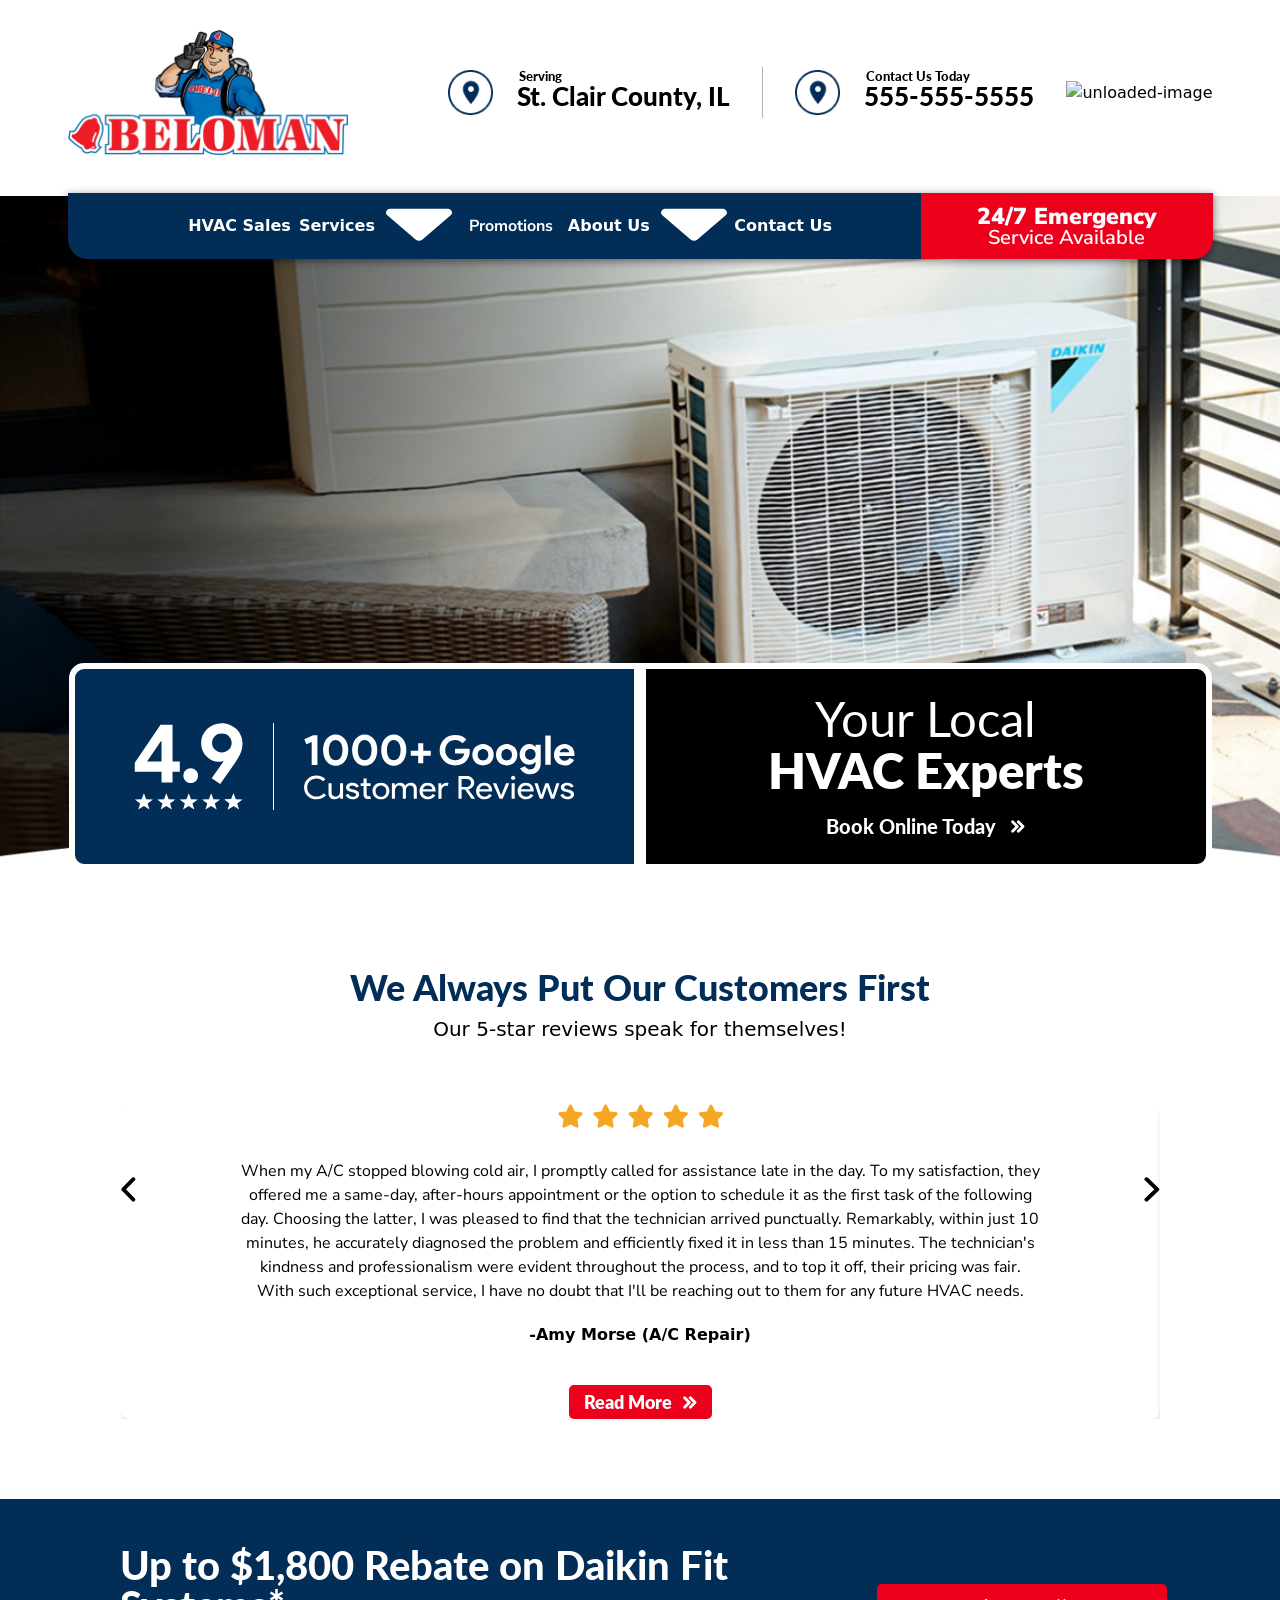
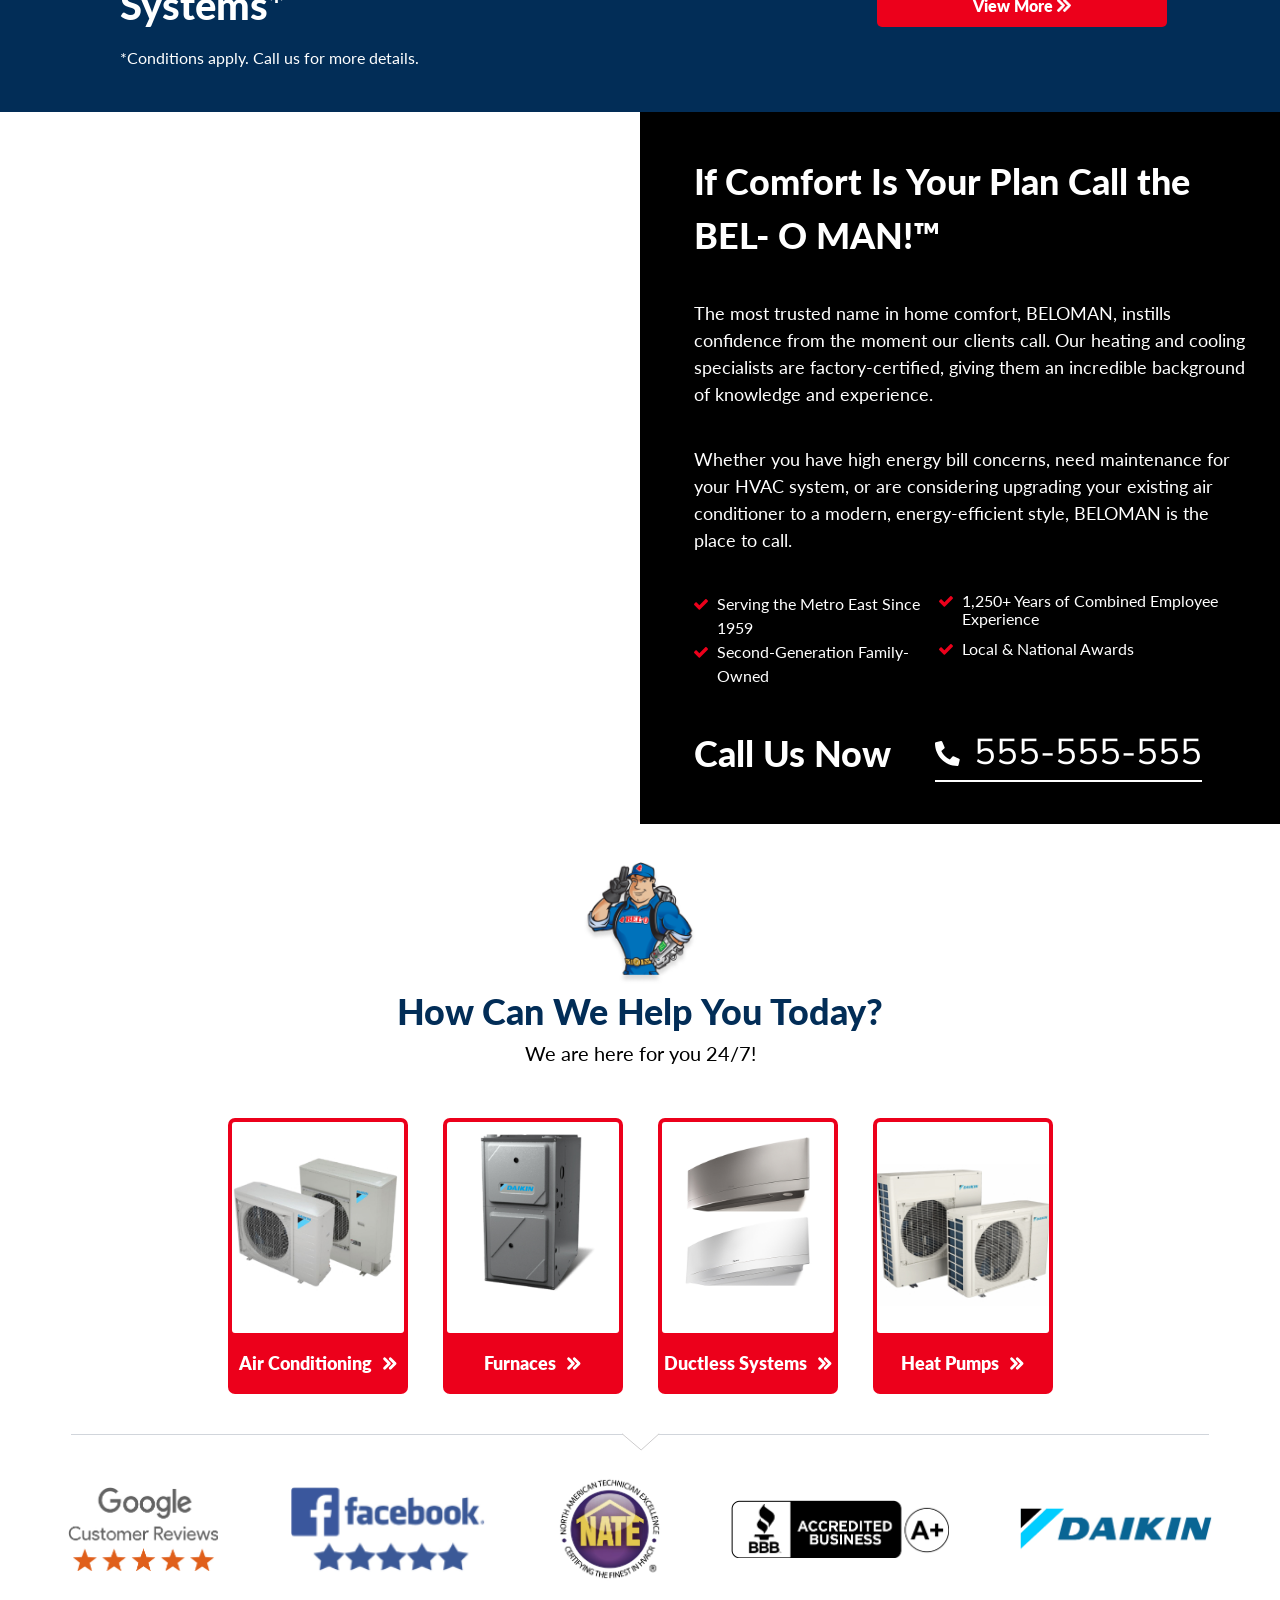
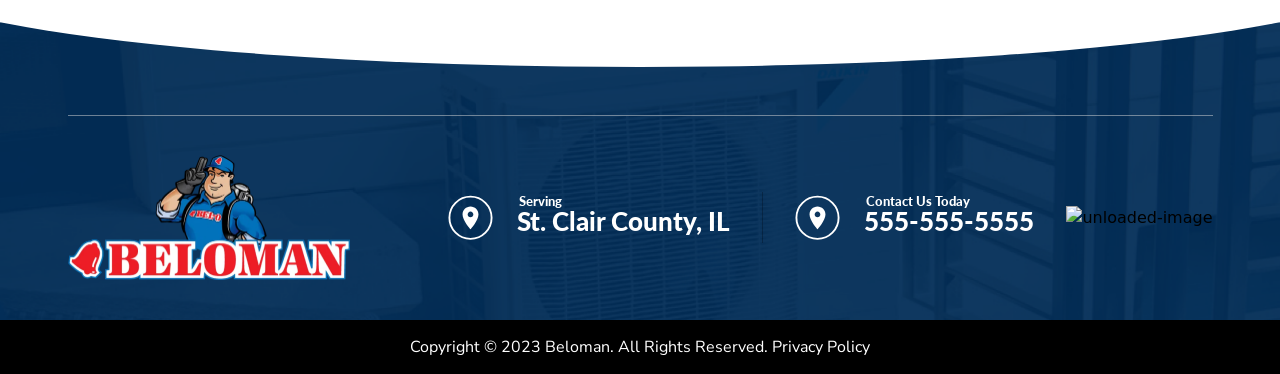
==== index.html @ ebe1545d "Initial commit" ====
<!DOCTYPE html>
<html class="no-js">
  
  <head>
    <meta charset="utf-8">
    <meta http-equiv="X-UA-Compatible" content="IE=edge,chrome=1">
    <meta name="description" content="">
    <meta name="viewport" content="width=device-width">
    <link rel="stylesheet" href="css/output.css">
    <link rel="stylesheet" href="css/main.css">
    <link rel="preconnect" href="https://fonts.googleapis.com">
    <link rel="preconnect" href="https://fonts.gstatic.com" crossorigin>
    <link href="https://fonts.googleapis.com/css2?family=Nunito+Sans:ital,opsz,wght@0,6..12,200..1000;1,6..12,200..1000&display=swap"
    rel="stylesheet">
    <link rel="preconnect" href="https://fonts.googleapis.com">
    <link rel="preconnect" href="https://fonts.gstatic.com" crossorigin>
    <link href="https://fonts.googleapis.com/css2?family=Lato:ital,wght@0,100;0,300;0,400;0,700;0,900;1,100;1,300;1,400;1,700;1,900&display=swap"
    rel="stylesheet">
  </head>
  
  <body>
    <div class="fixed top-0 left-0 w-full h-full bg-white flex justify-center items-center z-50 transition-all duration-500 ease-out opacity-100 visible"
    id="loadingOverlay">
      <div class="flex flex-col items-center">
        <div class="loader mt-4 border-t-4 border-black border-solid rounded-full w-12 h-12 animate-spin">
        </div>
      </div>
    </div>
    <div id="main" class="">
      <header class="lg:h-[193px] max-w-[1145px] pb-[20px] h-auto m-auto">
        <div class="flex justify-between pt-[30px]">
          <a href="/index.html">
            <img class="w-[70%] lg:w-full max-w-[282px] lg:h-[125px]  pl-[1rem] lg:pl-0"
            src="./assets/beloman_logo.png" alt="beloman_logo">
          </a>
          <div id="mobile_menu" class="flex pr-[1rem]">
            <button class="menu_toggle text-2xl block lg:hidden">
              ☰
            </button>
          </div>
          <div class="hidden lg:flex gap-[32px] items-center">
            <div class="flex gap-[24px]">
              <img class="w-[45px] h-[45px]" src="assets/location_icon.png" alt="location_icon">
              <div>
                <p class="lato-black text-[13px] leading-none pl-[2px]">
                  Serving
                </p>
                <p class="lato-black text-[26px] leading-none">
                  St. Clair County, IL
                </p>
              </div>
            </div>
            <div class="w-[1px] h-[51px] bg-gray-950 opacity-30">
            </div>
            <div class="flex gap-[24px]">
              <img class="w-[45px] h-[45px]" src="assets/location_icon.png" alt="location-icon">
              <div>
                <p class="lato-black text-[13px] leading-none pl-[2px]">
                  Contact Us Today
                </p>
                <p class="lato-black text-[26px] leading-none ">
                  555-555-5555
                </p>
              </div>
            </div>
            <img src="" alt="unloaded-image">
          </div>
        </div>
        <div id="mobile_menu_content" class="hidden fixed inset-0 flex flex-col gap-4 p-4 bg-white z-40">
          <div class="menu_toggle flex justify-end cursor-pointer" id="close-menu">
            <img class="max-w-[16px]" src="./assets/x-solid.svg" alt="close-icon">
          </div>
          <div class="flex flex-col gap-[20px]">
            <a href="/sales.html" class=" lato-black w-max">
              HVAC Sales
            </a>
            <div>
              <a href="#home" class="flex gap-[4px] items-center w-max menu-toggle"
              data-target="hidden-block">
                <p class=" lato-black w-max">
                  Services
                </p>
                <img class="w-[9px]" src="./assets/carat-down.svg" alt="down-arrow">
              </a>
              <div class="invisible h-0 flex flex-col gap-[12px] pl-[.5rem]" id="hidden-block">
                <a href="">
                  Air Conditioning
                </a>
                <a href="">
                  Furnaces
                </a>
                <a href="">
                  Air Handlers
                </a>
                <a href="">
                  Ductless Systems
                </a>
                <a href="">
                  Heat Pumps
                </a>
                <a href="">
                  Indoor Air Quality
                </a>
                <a href="">
                  HVAC Maintenance
                </a>
                <a href="">
                  Commercial HVAC
                </a>
              </div>
            </div>
            <a href="#contact" class=" lato-black w-max">
              Promotions
            </a>
            <div>
              <a href="#about" class="flex gap-[4px] items-center w-max menu-toggle"
              data-target="hidden-block2">
                <p class=" lato-black">
                  About Us
                </p>
                <img class="w-[9px]" src="./assets/carat-down.svg" alt="unloaded-image">
              </a>
              <div class="invisible h-0 flex flex-col gap-[12px] pl-[.5rem]" id="hidden-block2">
                <a href="/why-choose-us.html">
                  Why Choose Us?
                </a>
                <a href="">
                  Customer Reviews
                </a>
              </div>
            </div>
            <a href="/contact-us.html" class=" lato-black w-max">
              Contact Us
            </a>
          </div>
        </div>
      </header>
      <div style="filter: drop-shadow(0px 2px 4px rgba(0, 0, 0, 0.50));" class="hidden lg:flex h-[66px] bg-[#022D57] rounded-bl-[20px] rounded-br-[60px] justify-end max-w-[1145px] m-auto z-10 relative">
        <div class="hidden lg:flex items-center pl-[104px] gap-[70px] w-full">
          <div class="w-[70%] flex h-full relative">
            <a href="/sales.html" class="text-white font-bold h-full flex flex-col justify-center w-[20%] text-center cursor-pointer">
              HVAC Sales
            </a>
            <div class="relative group w-[20%] text-center">
                <div class="text-white font-bold h-full flex flex-row justify-center text-center hover:bg-[#005086] px-[35px] cursor-pointer gap-[11px]">
                    <span class="flex flex-col justify-center">Services</span>
                    <img class="mt-[2px]" src="./assets/caret-white.svg" alt="unloaded-image">
                </div>

              <div class="hidden group-hover:flex gap-[11px] flex-col absolute bg-white top-full left-0 w-[206px] py-[17px] px-[28px] shadow-lg mt-[-4px] ml-[4px]">
                <p class="text-black hover:text-[#EC001B] text-left w-full h-[35px] cursor-pointer">
                  Installation
                </p>
                <p class="text-black hover:text-[#EC001B] text-left w-full h-[35px] cursor-pointer">
                  Repair
                </p>
                <p class="text-black hover:text-[#EC001B] text-left w-full h-[35px] cursor-pointer">
                  Maintenance
                </p>
              </div>
            </div>
            <p class="text-white font-bold h-full flex flex-col justify-center w-[20%] text-center">
              Promotions
            </p>
            <div class="relative group w-[20%] text-center">
                <div class="text-white font-bold h-full flex flex-row justify-center text-center hover:bg-[#005086] px-[35px] cursor-pointer gap-[11px]">
                    <span class="flex flex-col justify-center text-nowrap">About Us</span>
                    <img class="mt-[2px]" src="./assets/caret-white.svg" alt="unloaded-image">
                </div>
              <div class="hidden group-hover:flex gap-[11px] flex-col absolute bg-white top-full left-0 w-[206px] py-[17px] px-[28px] shadow-lg mt-[-4px] ml-[4px]">
                <a href="/why-choose-us.html" class="text-black hover:text-[#EC001B] text-left w-full h-[35px] cursor-pointer">
                  Why Choose Us
                </a>
                <p class="text-black hover:text-[#EC001B] text-left w-full h-[35px] cursor-pointer">
                  Customer Reviews
                </p>
              </div>
            </div>
            <a href="contact-us.html" class="text-white font-bold h-full flex flex-col justify-center w-[20%] text-center cursor-pointer">
              Contact Us
            </a>
          </div>
          <div class="bg-[#EC001B] w-[30%] h-full rounded-br-[20px] flex flex-col justify-center items-center group hover:bg-white cursor-pointer transition-colors duration-200">
            <p class="text-white font-bold text-[23px] nunito-sans-black leading-none cursor-pointer group-hover:text-[#EC001B] transition-colors duration-200">
              24/7 Emergency
            </p>
            <p class="text-white font-bold text-[20px] leading-none nunito-sans-semibold cursor-pointer group-hover:text-[#EC001B] transition-colors duration-200">
              Service Available
            </p>
          </div>
        </div>
      </div>
      <div class="mt-0 lg:mt-[-63px]">
        <img class="w-full bg-contain bg-no-repeat" src="./assets/banner.jpg"
        alt="unloaded-image">
      </div>
      <div class="max-w-[1143px] w-full m-auto h-[207px] px-[1rem] lg:px-0 mt-[-160px] lg:mt-[-300px] flex flex-col lg:flex-row ">
        <div class="bg-[#022D57] w-full lg:w-1/2 rounded-b-[0px] rounded-tl-[15px] rounded-tr-[15px] lg:rounded-tr-[0px] lg:rounded-l-[15px] border-white border-solid border-[6px] lg:border-l-[6px] lg:border-t-[6px] flex justify-center items-center">
          <div class="flex">
            <div class="flex flex-col gap-[8px] pt-[10px] pl-[10px] pb-[10px] lg:pt-0 lg:pl-0 lg:pb-0">
              <img src="./assets/49.svg" alt="unloaded-image">
              <img src="./assets/stars_white.svg" alt="unloaded-image">
            </div>
            <div class="w-[1.5px] bg-white mx-[15px] lg:mx-[30px]">
            </div>
            <div class="flex flex-col justify-center px-[10px] lg:px-0">
              <img src="./assets/Google.svg" alt="unloaded-image">
              <img src="./assets/customer_review.svg" alt="unloaded-image">
            </div>
          </div>
        </div>
        <div class="bg-[#000000] w-full lg:w-1/2 rounded-t-[0px] rounded-b-[15px] border-t-0 lg:rounded-[0px] lg:rounded-r-[15px] lg:border-white border-solid border-[6px] lg:border-r-[6px] lg:border-t-[6px] justify-center items-center flex flex-col hover:bg-[#EC001B] py-[10px] lg:py-0 transition-colors duration-200">
          <p class="text-white lato-regular text-[18px] flex gap-[4px] lg:hidden leading-none">
            Your Local
            <span class="lato-bold text-white">
              HVAC Experts
            </span>
          </p>
          <p class="text-white lato-regular text-[24px] lg:text-[49px] leading-[52px] hidden lg:flex">
            Your Local
          </p>
          <p class="text-white lato-bold text-[24px] lg:text-[49px] leading-[52px] hidden lg:flex">
            HVAC Experts
          </p>
          <div class="flex items-center gap-[15px] mt-[15px]">
            <p class="text-white lato-black text-[20px]">
              Book Online Today
            </p>
            <img class="max-w-[14px] max-h-[14px]" src="./assets/arrows.svg" alt="unloaded-image">
          </div>
        </div>
      </div>
    </div>
    <div class="flex justify-center flex-col w-full text-center mt-[30px] lg:mt-[90px]">
      <div class="max-w-[1039px] lg:mx-auto mx-4 relative">
        <h2 class="text-[#022D57] lato-black text-[36px] text-center">
          We Always Put Our Customers First
        </h2>
        <h3 class="text-[#000000] text-[20px] pb-[60px]">
          Our 5-star reviews speak for themselves!
        </h3>
        <div id="testimonial-container" class="overflow-hidden relative">
          <div id="testimonials" class="flex transition-transform duration-500 ease-out">
            <div class="bg-white shadow-md rounded-lg  min-w-full flex-shrink-0 flex flex-col">
              <img class="max-h-[25px]" src="./assets/stars.svg" alt="unloaded-image">
              <div class="flex justify-center text-center">
                <p class="max-w-[70vw] lg:max-w-[915px] text-balance pt-[30px]">
                  When my A/C stopped blowing cold air, I promptly called for assistance
                  late in the day. To my satisfaction, they offered me a same-day, after-hours
                  appointment or the option to schedule it as the first task of the following
                  day. Choosing the latter, I was pleased to find that the technician arrived
                  punctually. Remarkably, within just 10 minutes, he accurately diagnosed
                  the problem and efficiently fixed it in less than 15 minutes. The technician's
                  kindness and professionalism were evident throughout the process, and to
                  top it off, their pricing was fair. With such exceptional service, I have
                  no doubt that I'll be reaching out to them for any future HVAC needs.
                </p>
              </div>
              <div class="flex flex-col justify-center items-center">
                <h3 class="font-semibold  mb-[38px] mt-[20px]">
                  -Amy Morse (A/C Repair)
                </h3>
                <a class="bg-[#EC001B] hover:bg-[#022D57] flex gap-[11px] justify-center items-center rounded-[5px] px-[15px] h-[34px] transition-colors duration-200">
                  <p class="lato-bold text-white text-[18px] transition-colors duration-200">
                    Read More
                  </p>
                  <img class="max-w-[14px] max-h-[14px]" src="./assets/arrows.svg" alt="unloaded-image">
                </a>
              </div>
            </div>
            <div class="bg-white shadow-md rounded-lg  min-w-full flex-shrink-0 flex flex-col">
              <img class="max-h-[25px]" src="./assets/stars.svg" alt="unloaded-image">
              <div class="flex justify-center text-center">
                <p class="max-w-[70vw] lg:max-w-[915px] text-balance pt-[30px]">
                  When my A/C stopped blowing cold air, I promptly called for assistance
                  late in the day. To my satisfaction, they offered me a same-day, after-hours
                  appointment or the option to schedule it as the first task of the following
                  day. Choosing the latter, I was pleased to find that the technician arrived
                  punctually. Remarkably, within just 10 minutes, he accurately diagnosed
                  the problem and efficiently fixed it in less than 15 minutes. The technician's
                  kindness and professionalism were evident throughout the process, and to
                  top it off, their pricing was fair. With such exceptional service, I have
                  no doubt that I'll be reaching out to them for any future HVAC needs.
                </p>
              </div>
              <div class="flex flex-col justify-center items-center">
                <h3 class="font-semibold  mb-[38px] mt-[20px]">
                  -Jon Doe (A/C Repair)
                </h3>
                <a class="bg-[#EC001B] hover:bg-[#022D57] flex gap-[11px] justify-center items-center rounded-[5px] px-[15px] h-[34px] transition-colors duration-200">
                  <p class="lato-bold text-white text-[18px] transition-colors duration-200">
                    Read More
                  </p>
                  <img class="max-w-[14px] max-h-[14px]" src="./assets/arrows.svg" alt="unloaded-image">
                </a>
              </div>
            </div>
            <div class="bg-white shadow-md rounded-lg  min-w-full flex-shrink-0 flex flex-col">
              <img class="max-h-[25px]" src="./assets/stars.svg" alt="unloaded-image">
              <div class="flex justify-center text-center">
                <p class="max-w-[70vw] lg:max-w-[915px] text-balance pt-[30px]">
                  When my A/C stopped blowing cold air, I promptly called for assistance
                  late in the day. To my satisfaction, they offered me a same-day, after-hours
                  appointment or the option to schedule it as the first task of the following
                  day. Choosing the latter, I was pleased to find that the technician arrived
                  punctually. Remarkably, within just 10 minutes, he accurately diagnosed
                  the problem and efficiently fixed it in less than 15 minutes. The technician's
                  kindness and professionalism were evident throughout the process, and to
                  top it off, their pricing was fair. With such exceptional service, I have
                  no doubt that I'll be reaching out to them for any future HVAC needs.
                </p>
              </div>
              <div class="flex flex-col justify-center items-center">
                <h3 class="font-semibold  mb-[38px] mt-[20px]">
                  -Pete Stevens (A/C Repair)
                </h3>
                <a class="bg-[#EC001B] hover:bg-[#022D57] flex gap-[11px] justify-center items-center rounded-[5px] px-[15px] h-[34px] transition-colors duration-200">
                  <p class="lato-bold text-white text-[18px] transition-colors duration-200">
                    Read More
                  </p>
                  <img class="max-w-[14px] max-h-[14px]" src="./assets/arrows.svg" alt="unloaded-image">
                </a>
              </div>
            </div>
            <div class="bg-white shadow-md rounded-lg  min-w-full flex-shrink-0 flex flex-col">
              <img class="max-h-[25px]" src="./assets/stars.svg" alt="unloaded-image">
              <div class="flex justify-center text-center">
                <p class="max-w-[70vw] lg:max-w-[915px] text-balance pt-[30px]">
                  When my A/C stopped blowing cold air, I promptly called for assistance
                  late in the day. To my satisfaction, they offered me a same-day, after-hours
                  appointment or the option to schedule it as the first task of the following
                  day. Choosing the latter, I was pleased to find that the technician arrived
                  punctually. Remarkably, within just 10 minutes, he accurately diagnosed
                  the problem and efficiently fixed it in less than 15 minutes. The technician's
                  kindness and professionalism were evident throughout the process, and to
                  top it off, their pricing was fair. With such exceptional service, I have
                  no doubt that I'll be reaching out to them for any future HVAC needs.
                </p>
              </div>
              <div class="flex flex-col justify-center items-center">
                <h3 class="font-semibold  mb-[38px] mt-[20px]">
                  -Tom Black (A/C Repair)
                </h3>
                <a class="bg-[#EC001B] hover:bg-[#022D57] flex gap-[11px] justify-center items-center rounded-[5px] px-[15px] h-[34px] transition-colors duration-200">
                  <p class="lato-bold text-white text-[18px] transition-colors duration-200">
                    Read More
                  </p>
                  <img class="max-w-[14px] max-h-[14px]" src="./assets/arrows.svg" alt="unloaded-image">
                </a>
              </div>
            </div>
            <div class="bg-white shadow-md rounded-lg  min-w-full flex-shrink-0 flex flex-col">
              <img class="max-h-[25px]" src="./assets/stars.svg" alt="unloaded-image">
              <div class="flex justify-center text-center">
                <p class="max-w-[70vw] lg:max-w-[915px] text-balance pt-[30px]">
                  When my A/C stopped blowing cold air, I promptly called for assistance
                  late in the day. To my satisfaction, they offered me a same-day, after-hours
                  appointment or the option to schedule it as the first task of the following
                  day. Choosing the latter, I was pleased to find that the technician arrived
                  punctually. Remarkably, within just 10 minutes, he accurately diagnosed
                  the problem and efficiently fixed it in less than 15 minutes. The technician's
                  kindness and professionalism were evident throughout the process, and to
                  top it off, their pricing was fair. With such exceptional service, I have
                  no doubt that I'll be reaching out to them for any future HVAC needs.
                </p>
              </div>
              <div class="flex flex-col justify-center items-center">
                <h3 class="font-semibold  mb-[38px] mt-[20px]">
                  -Jane Doe (A/C Repair)
                </h3>
                <a class="bg-[#EC001B] hover:bg-[#022D57] flex gap-[11px] justify-center items-center rounded-[5px] px-[15px] h-[34px] transition-colors duration-200">
                  <p class="lato-bold text-white text-[18px] transition-colors duration-200">
                    Read More
                  </p>
                  <img class="max-w-[14px] max-h-[14px]" src="./assets/arrows.svg" alt="unloaded-image">
                </a>
              </div>
            </div>
          </div>
        </div>
        <div class="absolute inset-y-0 left-0 flex items-center">
          <button id="prev">
            <img class="max-w-[25px] max-h-[25px]" src="./assets/t_arrow_left.svg"
            alt="unloaded-image">
          </button>
        </div>
        <div class="absolute inset-y-0 right-0 flex items-center">
          <button id="next">
            <img class="max-w-[25px] max-h-[25px]" src="./assets/t_arrow_right.svg"
            alt="unloaded-image">
          </button>
        </div>
      </div>
    </div>
    <div class="mt-[80px] flex flex-col w-full">
      <div class="w-full bg-[#022D57] py-[46px] flex flex-col lg:flex-row justify-center items-center gap-[60px] px-[1rem] lg:pl-[120px] lg:pr-[113px]">
        <div>
          <p class="text-white lato-black text-[40px] leading-none pb-[25px]">
            Up to $1,800 Rebate on Daikin Fit Systems*
          </p>
          <p class="text-white lato-regular text-[16px] leading-none">
            *Conditions apply. Call us for more details.
          </p>
        </div>
        <a href="#">
          <button class="bg-[#EC001B] h-[43px] w-[290px] rounded-[5px] group hover:bg-white transition-colors duration-200">
            <div class="flex items-center gap-[4px] justify-center">
              <p class="text-white group-hover:text-[#EC001B] lato-bold leading-none transition-colors duration-200">
                View More
              </p>
              <svg width="14" height="13" viewBox="0 0 14 13" fill="none" xmlns="http://www.w3.org/2000/svg"
              class="text-white group-hover:text-[#EC001B] group-hover:stroke-[#EC001B]">
                <path d="M7.1148 0.576182C7.00975 0.619718 6.913 0.680804 6.82867 0.756708L6.79241 0.793013C6.60514 0.980513 6.49995 1.23468 6.49995 1.49968C6.49995 1.76462 6.60509 2.01873 6.79228 2.20622C6.79232 2.20626 6.79236 2.2063 6.79241 2.20635L10.7303 6.14622L11.0837 6.49977L10.7302 6.85323L6.79366 10.7898C6.61335 10.9781 6.5137 11.2295 6.51609 11.4904C6.51849 11.7526 6.62378 12.0034 6.80928 12.1887C6.99477 12.374 7.24564 12.4791 7.50784 12.4812C7.76876 12.4834 8.02014 12.3834 8.20836 12.2028L13.2049 7.20635C13.3921 7.01885 13.4973 6.76468 13.4973 6.49968C13.4973 6.23468 13.3921 5.98051 13.2049 5.79301L8.20508 0.793233L8.20497 0.79312C8.1121 0.700194 8.00183 0.626477 7.88047 0.576182C7.7591 0.525887 7.62901 0.5 7.49763 0.5C7.36626 0.5 7.23617 0.525887 7.1148 0.576182ZM1.1148 0.576182C1.00975 0.619716 0.913013 0.680798 0.828679 0.756697L0.792408 0.793013C0.605141 0.980514 0.499954 1.23468 0.499954 1.49968C0.499954 1.76462 0.605092 2.01873 0.792278 2.20622C0.792321 2.20626 0.792365 2.2063 0.792408 2.20635L4.73028 6.14622L5.08365 6.49977L4.73019 6.85323L0.793661 10.7898C0.613344 10.9781 0.513703 11.2295 0.516092 11.4904C0.518494 11.7526 0.623781 12.0034 0.809278 12.1887C0.994774 12.374 1.24564 12.4791 1.50784 12.4812C1.76876 12.4834 2.02013 12.3834 2.20835 12.2029L7.20486 7.20635C7.39213 7.01885 7.49731 6.76468 7.49731 6.49968C7.49731 6.23468 7.39213 5.98051 7.20486 5.79301L2.20508 0.793233L2.20497 0.79312C2.1121 0.700193 2.00183 0.626476 1.88047 0.576182C1.7591 0.525887 1.62901 0.5 1.49763 0.5C1.36626 0.5 1.23617 0.525887 1.1148 0.576182Z"
                fill="currentColor" stroke="white" />
              </svg>
            </div>
          </button>
        </a>
      </div>
      <div class="flex flex-col lg:flex-row">
        <div class="w-full lg:w-1/2">
          <iframe class="min-h-[300px] md:min-h-max" width="100%" height="100%"
          src="https://www.youtube.com/embed/18EF1pDH9pc?si=BHc4cWrE81N5TqAZ" title="YouTube video player"
          frameborder="0" allow="accelerometer; autoplay; clipboard-write; encrypted-media; gyroscope; picture-in-picture; web-share"
          referrerpolicy="strict-origin-when-cross-origin" allowfullscreen>
          </iframe>
        </div>
        <div class="bg-black w-full lg:w-1/2 pl-4 lg:pl-[54px] pr-4 lg:pr-[34px] px-4 lg:px-[42px] flex flex-col gap-[30px] lg:gap-[38px] py-4 lg:py-[42px]">
          <h2 class="text-white lato-black text-[36px]">
            If Comfort Is Your Plan Call the BEL- O MAN!™
          </h2>
          <p class="text-white lato-regular text-[18px]">
            The most trusted name in home comfort, BELOMAN, instills confidence from
            the moment our clients call. Our heating and cooling specialists are factory-certified,
            giving them an incredible background of knowledge and experience.
          </p>
          <p class="text-white lato-regular text-[18px]">
            Whether you have high energy bill concerns, need maintenance for your
            HVAC system, or are considering upgrading your existing air conditioner
            to a modern, energy-efficient style, BELOMAN is the place to call.
          </p>
          <div class="flex gap-[18px]">
            <div class="flex flex-col items-center justify-between">
              <div class="flex items-baseline gap-[9px]">
                <img class="max-w-[14px] max-h-[14px]" src="./assets/check-icon.svg" alt="unloaded-image">
                <p class="text-white lato-regular">
                  Serving the Metro East Since 1959
                </p>
              </div>
              <div class="flex items-baseline gap-[9px]">
                <img class="max-w-[14px] max-h-[14px]" src="./assets/check-icon.svg" alt="unloaded-image">
                <p class="text-white lato-regular">
                  Second-Generation Family-Owned
                </p>
              </div>
            </div>
            <div class="flex flex-col gap-[9px] items-start">
              <div class="flex items-baseline  gap-[9px]">
                <img class="max-w-[14px] max-h-[14px]" src="./assets/check-icon.svg" alt="unloaded-image">
                <p class="text-white lato-regular leading-[110%]">
                  1,250+ Years of Combined Employee Experience
                </p>
              </div>
              <div class="flex items-baseline gap-[9px]" grid grid-cols-1 gap-4 sm:grid-cols-2>
                <img class="max-w-[14px] max-h-[14px]" src="./assets/check-icon.svg" alt="unloaded-image">
                <p class="text-white lato-regular">
                  Local & National Awards
                </p>
              </div>
            </div>
          </div>
          <a href="#" class="cursor-pointer flex flex-col lg:flex-row gap-0 lg:gap-[44px] group">
            <p class="text-white lato-black text-[36px]">
              Call Us Now
            </p>
            <div class="flex items-center gap-[14px] w-fit lg:w-auto border-b-[2px] border-white group-hover:border-[#EC001B] transition-colors duration-200">
              <img class="max-w-[25px] max-h-[25px]" src="./assets/phone-icon.svg" alt="unloaded-image">
              <p class="text-white text-[36px]">
                555-555-555
              </p>
            </div>
          </a>
        </div>
      </div>
    </div>
    <div class="flex flex-col justify-center w-full text-center mt-[38px]">
      <div class="flex w-full justify-center">
        <img class="max-w-[114px]" src="./assets/aloha-guy.jpg" alt="unloaded-image">
      </div>
      <h2 class="lato-black text-[#022D57] text-[36px] px-4 lg:px-0">
        How Can We Help You Today?
      </h2>
      <h3 class="lato-regular text-[20px]">
        We are here for you 24/7!
      </h3>
      <div class="mt-[50px] flex gap-[35px] lg:justify-center overflow-x-scroll mx-[1rem]">
        <div class="bg-[#EC001B] hover:bg-[#022D57] px-[4px] pt-[4px] w-[180px] h-auto rounded-[7px] flex flex-col flex-shrink-0 transition-colors duration-200">
          <div class="flex-grow max-h-[250px]">
            <img class="rounded-[3px] w-full h-full object-cover" src="./assets/american-ac.jpg"
            alt="unloaded-image">
          </div>
          <div class="flex gap-[11px] justify-center items-center">
            <p class="lato-bold text-white text-[18px] py-[17px]">
              Air Conditioning
            </p>
            <img class="max-w-[14px] max-h-[14px]" src="./assets/arrows.svg" alt="unloaded-image">
          </div>
        </div>
        <div class="bg-[#EC001B] hover:bg-[#022D57] px-[4px] pt-[4px] w-[180px] h-auto rounded-[7px] flex flex-col flex-shrink-0 transition-colors duration-200">
          <div class="flex-grow max-h-[250px]">
            <img class="rounded-[3px] w-full h-full object-cover" src="./assets/american-furnace.jpg"
            alt="unloaded-image">
          </div>
          <div class="flex gap-[11px] justify-center items-center">
            <p class="lato-bold text-white text-[18px] py-[17px]">
              Furnaces
            </p>
            <img class="max-w-[14px] max-h-[14px]" src="./assets/arrows.svg" alt="unloaded-image">
          </div>
        </div>
        <div class="bg-[#EC001B] hover:bg-[#022D57] px-[4px] pt-[4px] w-[180px] h-auto rounded-[7px] flex flex-col flex-shrink-0 transition-colors duration-200">
          <div class="flex-grow max-h-[250px]">
            <img class="rounded-[3px] w-full h-full object-cover" src="./assets/american-ac2.jpg"
            alt="unloaded-image">
          </div>
          <div class="flex gap-[11px] justify-center items-center">
            <p class="lato-bold text-white text-[18px] py-[17px]">
              Ductless Systems
            </p>
            <img class="max-w-[14px] max-h-[14px]" src="./assets/arrows.svg" alt="unloaded-image">
          </div>
        </div>
        <div class="bg-[#EC001B] hover:bg-[#022D57] px-[4px] pt-[4px] w-[180px] h-auto rounded-[7px] flex flex-col flex-shrink-0 transition-colors duration-200">
          <div class="flex-grow max-h-[250px]">
            <img class="rounded-[3px] w-full h-full object-cover" src="./assets/american-ac3.jpg"
            alt="unloaded-image">
          </div>
          <div class="flex gap-[11px] justify-center items-center">
            <p class="lato-bold text-white text-[18px] py-[17px]">
              Heat Pumps
            </p>
            <img class="max-w-[14px] max-h-[14px]" src="./assets/arrows.svg" alt="unloaded-image">
          </div>
        </div>
      </div>
    </div>
    <div class="relative flex items-center justify-center my-[40px] max-w-[1138px] w-full m-auto">
      <div class="w-full border-t border-gray-300">
      </div>
      <div class="absolute top-[-1px]">
        <svg width="39" height="18" viewBox="0 0 39 18" fill="none" xmlns="http://www.w3.org/2000/svg">
          <path fill-rule="evenodd" clip-rule="evenodd" d="M1 0.708008L20.1417 16.9913L38.1464 0.708008"
          fill="white" />
          <path d="M1 0.708008L20.1417 16.9913L38.1464 0.708008" stroke="#CDCCCD"
          />
        </svg>
      </div>
    </div>
    <div class="flex justify-start lg:justify-center items-center gap-[70px] my-[35px] overflow-scroll px-[1rem]">
      <img class="max-h-[110px] max-w-[150px]" src="./assets/google-review.jpg"
      alt="unloaded-image">
      <img class="max-h-[110px] max-w-[199px]" src="./assets/facebook-review.jpg"
      alt="unloaded-image">
      <img class="max-h-[110px] max-w-[104px]" src="./assets/nate-review.jpg"
      alt="unloaded-image">
      <img class="max-h-[58px] max-w-[219px]" src="./assets/ab-review.jpg" alt="unloaded-image">
      <img class="max-h-[107px] max-w-[194px]" src="./assets/daikin-review.jpg"
      alt="unloaded-image">
    </div>
    <div class="bg-[url('/assets/footer_img.png')] bg-cover bg-no-repeat overflow-x-hidden">
      <div class="w-[120vw] h-[200px] -ml-[10vw] rounded-b-[50%] bg-white mt-[-150px]">
      </div>
      <div class="bg-[#D8D8D8] opacity-50 h-[1px] w-full mt-[48px] max-w-[1145px] mx-auto flex justify-center">
      </div>
      <footer class="pb-0 justify-center lg:pb-[40px] h-[204px] max-w-[1145px] m-auto flex flex-col lg:justify-end">
        <div class="flex flex-col px-4 lg:px-0 sm:flex-row justify-between pt-[30px]">
          <img class="w-[282px] h-[125px] hidden sm:block" src="./assets/beloman_logo.png"
          alt="unloaded-image">
          <div class="flex flex-col lg:flex-row gap-[32px] items-center">
            <div class="flex justify-start lg:justify-center gap-[24px] w-full lg:w-auto">
              <img class="w-[45px] h-[45px] " src="./assets/location_icon_alt.svg" alt="unloaded-image">
              <div>
                <p class="lato-black text-[13px] text-white leading-none pl-[2px]">
                  Serving
                </p>
                <p class="lato-black text-[26px] text-white leading-none">
                  St. Clair County, IL
                </p>
              </div>
            </div>
            <div class="w-[1px] h-[51px] bg-gray-950 opacity-30 hidden lg:block">
            </div>
            <div class="flex justify-start lg:justify-center gap-[24px] w-full lg:w-auto">
              <img class="w-[45px] h-[45px] " src="./assets/location_icon_alt.svg" alt="unloaded-image">
              <div>
                <p class="lato-black text-[13px] text-white leading-none pl-[2px]">
                  Contact Us Today
                </p>
                <p class="lato-black text-[26px] text-white leading-none">
                  555-555-5555
                </p>
              </div>
            </div>
            <img src="" alt="unloaded-image">
          </div>
      </footer>
      </div>
      <div class="bg-black w-full px-4 py-[15px]">
        <p class="text-white nunito-sans-regular lg:flex justify-center hidden">
          Copyright © 2023 Beloman. All Rights Reserved. Privacy Policy
        </p>
        <p class="text-white nunito-sans-regular lg:hidden flex justify-start">
          Copyright © 2023 Beloman.
          <br>
          All Rights Reserved.
          <br>
          Privacy Policy
        </p>
      </div>
      <script src="script.js">
      </script>
  </body>
---- css/output.css ----
*, ::before, ::after {
  --tw-border-spacing-x: 0;
  --tw-border-spacing-y: 0;
  --tw-translate-x: 0;
  --tw-translate-y: 0;
  --tw-rotate: 0;
  --tw-skew-x: 0;
  --tw-skew-y: 0;
  --tw-scale-x: 1;
  --tw-scale-y: 1;
  --tw-pan-x:  ;
  --tw-pan-y:  ;
  --tw-pinch-zoom:  ;
  --tw-scroll-snap-strictness: proximity;
  --tw-gradient-from-position:  ;
  --tw-gradient-via-position:  ;
  --tw-gradient-to-position:  ;
  --tw-ordinal:  ;
  --tw-slashed-zero:  ;
  --tw-numeric-figure:  ;
  --tw-numeric-spacing:  ;
  --tw-numeric-fraction:  ;
  --tw-ring-inset:  ;
  --tw-ring-offset-width: 0px;
  --tw-ring-offset-color: #fff;
  --tw-ring-color: rgb(59 130 246 / 0.5);
  --tw-ring-offset-shadow: 0 0 #0000;
  --tw-ring-shadow: 0 0 #0000;
  --tw-shadow: 0 0 #0000;
  --tw-shadow-colored: 0 0 #0000;
  --tw-blur:  ;
  --tw-brightness:  ;
  --tw-contrast:  ;
  --tw-grayscale:  ;
  --tw-hue-rotate:  ;
  --tw-invert:  ;
  --tw-saturate:  ;
  --tw-sepia:  ;
  --tw-drop-shadow:  ;
  --tw-backdrop-blur:  ;
  --tw-backdrop-brightness:  ;
  --tw-backdrop-contrast:  ;
  --tw-backdrop-grayscale:  ;
  --tw-backdrop-hue-rotate:  ;
  --tw-backdrop-invert:  ;
  --tw-backdrop-opacity:  ;
  --tw-backdrop-saturate:  ;
  --tw-backdrop-sepia:  ;
  --tw-contain-size:  ;
  --tw-contain-layout:  ;
  --tw-contain-paint:  ;
  --tw-contain-style:  ;
}

::backdrop {
  --tw-border-spacing-x: 0;
  --tw-border-spacing-y: 0;
  --tw-translate-x: 0;
  --tw-translate-y: 0;
  --tw-rotate: 0;
  --tw-skew-x: 0;
  --tw-skew-y: 0;
  --tw-scale-x: 1;
  --tw-scale-y: 1;
  --tw-pan-x:  ;
  --tw-pan-y:  ;
  --tw-pinch-zoom:  ;
  --tw-scroll-snap-strictness: proximity;
  --tw-gradient-from-position:  ;
  --tw-gradient-via-position:  ;
  --tw-gradient-to-position:  ;
  --tw-ordinal:  ;
  --tw-slashed-zero:  ;
  --tw-numeric-figure:  ;
  --tw-numeric-spacing:  ;
  --tw-numeric-fraction:  ;
  --tw-ring-inset:  ;
  --tw-ring-offset-width: 0px;
  --tw-ring-offset-color: #fff;
  --tw-ring-color: rgb(59 130 246 / 0.5);
  --tw-ring-offset-shadow: 0 0 #0000;
  --tw-ring-shadow: 0 0 #0000;
  --tw-shadow: 0 0 #0000;
  --tw-shadow-colored: 0 0 #0000;
  --tw-blur:  ;
  --tw-brightness:  ;
  --tw-contrast:  ;
  --tw-grayscale:  ;
  --tw-hue-rotate:  ;
  --tw-invert:  ;
  --tw-saturate:  ;
  --tw-sepia:  ;
  --tw-drop-shadow:  ;
  --tw-backdrop-blur:  ;
  --tw-backdrop-brightness:  ;
  --tw-backdrop-contrast:  ;
  --tw-backdrop-grayscale:  ;
  --tw-backdrop-hue-rotate:  ;
  --tw-backdrop-invert:  ;
  --tw-backdrop-opacity:  ;
  --tw-backdrop-saturate:  ;
  --tw-backdrop-sepia:  ;
  --tw-contain-size:  ;
  --tw-contain-layout:  ;
  --tw-contain-paint:  ;
  --tw-contain-style:  ;
}

/*
! tailwindcss v3.4.14 | MIT License | https://tailwindcss.com
*/

/*
1. Prevent padding and border from affecting element width. (https://github.com/mozdevs/cssremedy/issues/4)
2. Allow adding a border to an element by just adding a border-width. (https://github.com/tailwindcss/tailwindcss/pull/116)
*/

*,
::before,
::after {
  box-sizing: border-box;
  /* 1 */
  border-width: 0;
  /* 2 */
  border-style: solid;
  /* 2 */
  border-color: #e5e7eb;
  /* 2 */
}

::before,
::after {
  --tw-content: '';
}

/*
1. Use a consistent sensible line-height in all browsers.
2. Prevent adjustments of font size after orientation changes in iOS.
3. Use a more readable tab size.
4. Use the user's configured `sans` font-family by default.
5. Use the user's configured `sans` font-feature-settings by default.
6. Use the user's configured `sans` font-variation-settings by default.
7. Disable tap highlights on iOS
*/

html,
:host {
  line-height: 1.5;
  /* 1 */
  -webkit-text-size-adjust: 100%;
  /* 2 */
  -moz-tab-size: 4;
  /* 3 */
  -o-tab-size: 4;
     tab-size: 4;
  /* 3 */
  font-family: ui-sans-serif, system-ui, sans-serif, "Apple Color Emoji", "Segoe UI Emoji", "Segoe UI Symbol", "Noto Color Emoji";
  /* 4 */
  font-feature-settings: normal;
  /* 5 */
  font-variation-settings: normal;
  /* 6 */
  -webkit-tap-highlight-color: transparent;
  /* 7 */
}

/*
1. Remove the margin in all browsers.
2. Inherit line-height from `html` so users can set them as a class directly on the `html` element.
*/

body {
  margin: 0;
  /* 1 */
  line-height: inherit;
  /* 2 */
}

/*
1. Add the correct height in Firefox.
2. Correct the inheritance of border color in Firefox. (https://bugzilla.mozilla.org/show_bug.cgi?id=190655)
3. Ensure horizontal rules are visible by default.
*/

hr {
  height: 0;
  /* 1 */
  color: inherit;
  /* 2 */
  border-top-width: 1px;
  /* 3 */
}

/*
Add the correct text decoration in Chrome, Edge, and Safari.
*/

abbr:where([title]) {
  -webkit-text-decoration: underline dotted;
          text-decoration: underline dotted;
}

/*
Remove the default font size and weight for headings.
*/

h1,
h2,
h3,
h4,
h5,
h6 {
  font-size: inherit;
  font-weight: inherit;
}

/*
Reset links to optimize for opt-in styling instead of opt-out.
*/

a {
  color: inherit;
  text-decoration: inherit;
}

/*
Add the correct font weight in Edge and Safari.
*/

b,
strong {
  font-weight: bolder;
}

/*
1. Use the user's configured `mono` font-family by default.
2. Use the user's configured `mono` font-feature-settings by default.
3. Use the user's configured `mono` font-variation-settings by default.
4. Correct the odd `em` font sizing in all browsers.
*/

code,
kbd,
samp,
pre {
  font-family: ui-monospace, SFMono-Regular, Menlo, Monaco, Consolas, "Liberation Mono", "Courier New", monospace;
  /* 1 */
  font-feature-settings: normal;
  /* 2 */
  font-variation-settings: normal;
  /* 3 */
  font-size: 1em;
  /* 4 */
}

/*
Add the correct font size in all browsers.
*/

small {
  font-size: 80%;
}

/*
Prevent `sub` and `sup` elements from affecting the line height in all browsers.
*/

sub,
sup {
  font-size: 75%;
  line-height: 0;
  position: relative;
  vertical-align: baseline;
}

sub {
  bottom: -0.25em;
}

sup {
  top: -0.5em;
}

/*
1. Remove text indentation from table contents in Chrome and Safari. (https://bugs.chromium.org/p/chromium/issues/detail?id=999088, https://bugs.webkit.org/show_bug.cgi?id=201297)
2. Correct table border color inheritance in all Chrome and Safari. (https://bugs.chromium.org/p/chromium/issues/detail?id=935729, https://bugs.webkit.org/show_bug.cgi?id=195016)
3. Remove gaps between table borders by default.
*/

table {
  text-indent: 0;
  /* 1 */
  border-color: inherit;
  /* 2 */
  border-collapse: collapse;
  /* 3 */
}

/*
1. Change the font styles in all browsers.
2. Remove the margin in Firefox and Safari.
3. Remove default padding in all browsers.
*/

button,
input,
optgroup,
select,
textarea {
  font-family: inherit;
  /* 1 */
  font-feature-settings: inherit;
  /* 1 */
  font-variation-settings: inherit;
  /* 1 */
  font-size: 100%;
  /* 1 */
  font-weight: inherit;
  /* 1 */
  line-height: inherit;
  /* 1 */
  letter-spacing: inherit;
  /* 1 */
  color: inherit;
  /* 1 */
  margin: 0;
  /* 2 */
  padding: 0;
  /* 3 */
}

/*
Remove the inheritance of text transform in Edge and Firefox.
*/

button,
select {
  text-transform: none;
}

/*
1. Correct the inability to style clickable types in iOS and Safari.
2. Remove default button styles.
*/

button,
input:where([type='button']),
input:where([type='reset']),
input:where([type='submit']) {
  -webkit-appearance: button;
  /* 1 */
  background-color: transparent;
  /* 2 */
  background-image: none;
  /* 2 */
}

/*
Use the modern Firefox focus style for all focusable elements.
*/

:-moz-focusring {
  outline: auto;
}

/*
Remove the additional `:invalid` styles in Firefox. (https://github.com/mozilla/gecko-dev/blob/2f9eacd9d3d995c937b4251a5557d95d494c9be1/layout/style/res/forms.css#L728-L737)
*/

:-moz-ui-invalid {
  box-shadow: none;
}

/*
Add the correct vertical alignment in Chrome and Firefox.
*/

progress {
  vertical-align: baseline;
}

/*
Correct the cursor style of increment and decrement buttons in Safari.
*/

::-webkit-inner-spin-button,
::-webkit-outer-spin-button {
  height: auto;
}

/*
1. Correct the odd appearance in Chrome and Safari.
2. Correct the outline style in Safari.
*/

[type='search'] {
  -webkit-appearance: textfield;
  /* 1 */
  outline-offset: -2px;
  /* 2 */
}

/*
Remove the inner padding in Chrome and Safari on macOS.
*/

::-webkit-search-decoration {
  -webkit-appearance: none;
}

/*
1. Correct the inability to style clickable types in iOS and Safari.
2. Change font properties to `inherit` in Safari.
*/

::-webkit-file-upload-button {
  -webkit-appearance: button;
  /* 1 */
  font: inherit;
  /* 2 */
}

/*
Add the correct display in Chrome and Safari.
*/

summary {
  display: list-item;
}

/*
Removes the default spacing and border for appropriate elements.
*/

blockquote,
dl,
dd,
h1,
h2,
h3,
h4,
h5,
h6,
hr,
figure,
p,
pre {
  margin: 0;
}

fieldset {
  margin: 0;
  padding: 0;
}

legend {
  padding: 0;
}

ol,
ul,
menu {
  list-style: none;
  margin: 0;
  padding: 0;
}

/*
Reset default styling for dialogs.
*/

dialog {
  padding: 0;
}

/*
Prevent resizing textareas horizontally by default.
*/

textarea {
  resize: vertical;
}

/*
1. Reset the default placeholder opacity in Firefox. (https://github.com/tailwindlabs/tailwindcss/issues/3300)
2. Set the default placeholder color to the user's configured gray 400 color.
*/

input::-moz-placeholder, textarea::-moz-placeholder {
  opacity: 1;
  /* 1 */
  color: #9ca3af;
  /* 2 */
}

input::placeholder,
textarea::placeholder {
  opacity: 1;
  /* 1 */
  color: #9ca3af;
  /* 2 */
}

/*
Set the default cursor for buttons.
*/

button,
[role="button"] {
  cursor: pointer;
}

/*
Make sure disabled buttons don't get the pointer cursor.
*/

:disabled {
  cursor: default;
}

/*
1. Make replaced elements `display: block` by default. (https://github.com/mozdevs/cssremedy/issues/14)
2. Add `vertical-align: middle` to align replaced elements more sensibly by default. (https://github.com/jensimmons/cssremedy/issues/14#issuecomment-634934210)
   This can trigger a poorly considered lint error in some tools but is included by design.
*/

img,
svg,
video,
canvas,
audio,
iframe,
embed,
object {
  display: block;
  /* 1 */
  vertical-align: middle;
  /* 2 */
}

/*
Constrain images and videos to the parent width and preserve their intrinsic aspect ratio. (https://github.com/mozdevs/cssremedy/issues/14)
*/

img,
video {
  max-width: 100%;
  height: auto;
}

/* Make elements with the HTML hidden attribute stay hidden by default */

[hidden]:where(:not([hidden="until-found"])) {
  display: none;
}

.visible {
  visibility: visible;
}

.invisible {
  visibility: hidden;
}

.fixed {
  position: fixed;
}

.absolute {
  position: absolute;
}

.relative {
  position: relative;
}

.inset-0 {
  inset: 0px;
}

.inset-y-0 {
  top: 0px;
  bottom: 0px;
}

.left-0 {
  left: 0px;
}

.right-0 {
  right: 0px;
}

.top-\[-1px\] {
  top: -1px;
}

.top-full {
  top: 100%;
}

.top-0 {
  top: 0px;
}

.z-10 {
  z-index: 10;
}

.z-40 {
  z-index: 40;
}

.z-50 {
  z-index: 50;
}

.z-auto {
  z-index: auto;
}

.col-span-2 {
  grid-column: span 2 / span 2;
}

.col-span-3 {
  grid-column: span 3 / span 3;
}

.m-auto {
  margin: auto;
}

.mx-4 {
  margin-left: 1rem;
  margin-right: 1rem;
}

.mx-\[15px\] {
  margin-left: 15px;
  margin-right: 15px;
}

.mx-\[1rem\] {
  margin-left: 1rem;
  margin-right: 1rem;
}

.mx-auto {
  margin-left: auto;
  margin-right: auto;
}

.my-\[34px\] {
  margin-top: 34px;
  margin-bottom: 34px;
}

.my-\[35px\] {
  margin-top: 35px;
  margin-bottom: 35px;
}

.my-\[40px\] {
  margin-top: 40px;
  margin-bottom: 40px;
}

.-ml-\[10vw\] {
  margin-left: -10vw;
}

.mb-\[30px\] {
  margin-bottom: 30px;
}

.mb-\[38px\] {
  margin-bottom: 38px;
}

.mb-\[40px\] {
  margin-bottom: 40px;
}

.ml-\[-26px\] {
  margin-left: -26px;
}

.ml-\[4px\] {
  margin-left: 4px;
}

.ml-\[51px\] {
  margin-left: 51px;
}

.mr-0 {
  margin-right: 0px;
}

.mr-\[-60px\] {
  margin-right: -60px;
}

.mt-0 {
  margin-top: 0px;
}

.mt-\[-150px\] {
  margin-top: -150px;
}

.mt-\[-160px\] {
  margin-top: -160px;
}

.mt-\[-21px\] {
  margin-top: -21px;
}

.mt-\[-4px\] {
  margin-top: -4px;
}

.mt-\[15px\] {
  margin-top: 15px;
}

.mt-\[20px\] {
  margin-top: 20px;
}

.mt-\[27px\] {
  margin-top: 27px;
}

.mt-\[30px\] {
  margin-top: 30px;
}

.mt-\[38px\] {
  margin-top: 38px;
}

.mt-\[40px\] {
  margin-top: 40px;
}

.mt-\[44px\] {
  margin-top: 44px;
}

.mt-\[46px\] {
  margin-top: 46px;
}

.mt-\[48px\] {
  margin-top: 48px;
}

.mt-\[4px\] {
  margin-top: 4px;
}

.mt-\[50px\] {
  margin-top: 50px;
}

.mt-\[70px\] {
  margin-top: 70px;
}

.mt-\[80px\] {
  margin-top: 80px;
}

.mt-\[31px\] {
  margin-top: 31px;
}

.mt-\[10px\] {
  margin-top: 10px;
}

.mt-4 {
  margin-top: 1rem;
}

.ml-4 {
  margin-left: 1rem;
}

.ml-\[56px\] {
  margin-left: 56px;
}

.mt-\[2px\] {
  margin-top: 2px;
}

.block {
  display: block;
}

.flex {
  display: flex;
}

.grid {
  display: grid;
}

.hidden {
  display: none;
}

.h-0 {
  height: 0px;
}

.h-\[125px\] {
  height: 125px;
}

.h-\[1px\] {
  height: 1px;
}

.h-\[200px\] {
  height: 200px;
}

.h-\[201px\] {
  height: 201px;
}

.h-\[204px\] {
  height: 204px;
}

.h-\[207px\] {
  height: 207px;
}

.h-\[34px\] {
  height: 34px;
}

.h-\[35px\] {
  height: 35px;
}

.h-\[43px\] {
  height: 43px;
}

.h-\[45px\] {
  height: 45px;
}

.h-\[51px\] {
  height: 51px;
}

.h-\[55px\] {
  height: 55px;
}

.h-\[66px\] {
  height: 66px;
}

.h-auto {
  height: auto;
}

.h-full {
  height: 100%;
}

.h-12 {
  height: 3rem;
}

.max-h-\[107px\] {
  max-height: 107px;
}

.max-h-\[110px\] {
  max-height: 110px;
}

.max-h-\[14px\] {
  max-height: 14px;
}

.max-h-\[204px\] {
  max-height: 204px;
}

.max-h-\[250px\] {
  max-height: 250px;
}

.max-h-\[25px\] {
  max-height: 25px;
}

.max-h-\[58px\] {
  max-height: 58px;
}

.max-h-\[800px\] {
  max-height: 800px;
}

.min-h-\[300px\] {
  min-height: 300px;
}

.min-h-\[311px\] {
  min-height: 311px;
}

.min-h-\[540px\] {
  min-height: 540px;
}

.min-h-\[90px\] {
  min-height: 90px;
}

.w-\[1\.5px\] {
  width: 1.5px;
}

.w-\[100\%\] {
  width: 100%;
}

.w-\[120vw\] {
  width: 120vw;
}

.w-\[180px\] {
  width: 180px;
}

.w-\[183px\] {
  width: 183px;
}

.w-\[1px\] {
  width: 1px;
}

.w-\[20\%\] {
  width: 20%;
}

.w-\[206px\] {
  width: 206px;
}

.w-\[282px\] {
  width: 282px;
}

.w-\[290px\] {
  width: 290px;
}

.w-\[30\%\] {
  width: 30%;
}

.w-\[45px\] {
  width: 45px;
}

.w-\[60px\] {
  width: 60px;
}

.w-\[70\%\] {
  width: 70%;
}

.w-\[9px\] {
  width: 9px;
}

.w-fit {
  width: -moz-fit-content;
  width: fit-content;
}

.w-full {
  width: 100%;
}

.w-max {
  width: -moz-max-content;
  width: max-content;
}

.w-12 {
  width: 3rem;
}

.min-w-full {
  min-width: 100%;
}

.max-w-\[1039px\] {
  max-width: 1039px;
}

.max-w-\[104px\] {
  max-width: 104px;
}

.max-w-\[1138px\] {
  max-width: 1138px;
}

.max-w-\[1143px\] {
  max-width: 1143px;
}

.max-w-\[1145px\] {
  max-width: 1145px;
}

.max-w-\[114px\] {
  max-width: 114px;
}

.max-w-\[1167px\] {
  max-width: 1167px;
}

.max-w-\[14px\] {
  max-width: 14px;
}

.max-w-\[150px\] {
  max-width: 150px;
}

.max-w-\[194px\] {
  max-width: 194px;
}

.max-w-\[199px\] {
  max-width: 199px;
}

.max-w-\[219px\] {
  max-width: 219px;
}

.max-w-\[24px\] {
  max-width: 24px;
}

.max-w-\[25px\] {
  max-width: 25px;
}

.max-w-\[260px\] {
  max-width: 260px;
}

.max-w-\[280px\] {
  max-width: 280px;
}

.max-w-\[282px\] {
  max-width: 282px;
}

.max-w-\[300px\] {
  max-width: 300px;
}

.max-w-\[423px\] {
  max-width: 423px;
}

.max-w-\[70vw\] {
  max-width: 70vw;
}

.max-w-\[747px\] {
  max-width: 747px;
}

.max-w-\[774px\] {
  max-width: 774px;
}

.max-w-\[973px\] {
  max-width: 973px;
}

.max-w-min {
  max-width: -moz-min-content;
  max-width: min-content;
}

.max-w-\[23px\] {
  max-width: 23px;
}

.max-w-none {
  max-width: none;
}

.max-w-\[16px\] {
  max-width: 16px;
}

.flex-shrink-0 {
  flex-shrink: 0;
}

.flex-grow {
  flex-grow: 1;
}

.transform {
  transform: translate(var(--tw-translate-x), var(--tw-translate-y)) rotate(var(--tw-rotate)) skewX(var(--tw-skew-x)) skewY(var(--tw-skew-y)) scaleX(var(--tw-scale-x)) scaleY(var(--tw-scale-y));
}

@keyframes spin {
  to {
    transform: rotate(360deg);
  }
}

.animate-spin {
  animation: spin 1s linear infinite;
}

.cursor-pointer {
  cursor: pointer;
}

.resize {
  resize: both;
}

.list-disc {
  list-style-type: disc;
}

.grid-cols-1 {
  grid-template-columns: repeat(1, minmax(0, 1fr));
}

.grid-cols-2 {
  grid-template-columns: repeat(2, minmax(0, 1fr));
}

.grid-cols-5 {
  grid-template-columns: repeat(5, minmax(0, 1fr));
}

.flex-row {
  flex-direction: row;
}

.flex-col {
  flex-direction: column;
}

.items-start {
  align-items: flex-start;
}

.items-center {
  align-items: center;
}

.items-baseline {
  align-items: baseline;
}

.justify-start {
  justify-content: flex-start;
}

.justify-end {
  justify-content: flex-end;
}

.justify-center {
  justify-content: center;
}

.justify-between {
  justify-content: space-between;
}

.gap-0 {
  gap: 0px;
}

.gap-4 {
  gap: 1rem;
}

.gap-\[10px\] {
  gap: 10px;
}

.gap-\[11px\] {
  gap: 11px;
}

.gap-\[14px\] {
  gap: 14px;
}

.gap-\[15px\] {
  gap: 15px;
}

.gap-\[16px\] {
  gap: 16px;
}

.gap-\[18px\] {
  gap: 18px;
}

.gap-\[19px\] {
  gap: 19px;
}

.gap-\[20px\] {
  gap: 20px;
}

.gap-\[22px\] {
  gap: 22px;
}

.gap-\[23px\] {
  gap: 23px;
}

.gap-\[24px\] {
  gap: 24px;
}

.gap-\[25px\] {
  gap: 25px;
}

.gap-\[27px\] {
  gap: 27px;
}

.gap-\[30px\] {
  gap: 30px;
}

.gap-\[32px\] {
  gap: 32px;
}

.gap-\[35px\] {
  gap: 35px;
}

.gap-\[48px\] {
  gap: 48px;
}

.gap-\[4px\] {
  gap: 4px;
}

.gap-\[60px\] {
  gap: 60px;
}

.gap-\[70px\] {
  gap: 70px;
}

.gap-\[8px\] {
  gap: 8px;
}

.gap-\[9px\] {
  gap: 9px;
}

.gap-\[12px\] {
  gap: 12px;
}

.gap-\[31px\] {
  gap: 31px;
}

.gap-\[12\[x\]\] {
  gap: 12[x];
}

.overflow-hidden {
  overflow: hidden;
}

.overflow-scroll {
  overflow: scroll;
}

.overflow-x-hidden {
  overflow-x: hidden;
}

.overflow-x-scroll {
  overflow-x: scroll;
}

.text-nowrap {
  text-wrap: nowrap;
}

.text-balance {
  text-wrap: balance;
}

.rounded-\[15px\] {
  border-radius: 15px;
}

.rounded-\[20px\] {
  border-radius: 20px;
}

.rounded-\[30px\] {
  border-radius: 30px;
}

.rounded-\[3px\] {
  border-radius: 3px;
}

.rounded-\[5px\] {
  border-radius: 5px;
}

.rounded-\[7px\] {
  border-radius: 7px;
}

.rounded-lg {
  border-radius: 0.5rem;
}

.rounded-full {
  border-radius: 9999px;
}

.rounded-\[50\%\] {
  border-radius: 50%;
}

.rounded-b-3xl {
  border-bottom-right-radius: 1.5rem;
  border-bottom-left-radius: 1.5rem;
}

.rounded-b-\[0px\] {
  border-bottom-right-radius: 0px;
  border-bottom-left-radius: 0px;
}

.rounded-b-\[15px\] {
  border-bottom-right-radius: 15px;
  border-bottom-left-radius: 15px;
}

.rounded-b-\[50\%\] {
  border-bottom-right-radius: 50%;
  border-bottom-left-radius: 50%;
}

.rounded-t-\[0px\] {
  border-top-left-radius: 0px;
  border-top-right-radius: 0px;
}

.rounded-bl-\[20px\] {
  border-bottom-left-radius: 20px;
}

.rounded-br-\[20px\] {
  border-bottom-right-radius: 20px;
}

.rounded-br-\[60px\] {
  border-bottom-right-radius: 60px;
}

.rounded-tl-\[15px\] {
  border-top-left-radius: 15px;
}

.rounded-tr-\[15px\] {
  border-top-right-radius: 15px;
}

.border-\[2px\] {
  border-width: 2px;
}

.border-\[6px\] {
  border-width: 6px;
}

.border-b-\[2px\] {
  border-bottom-width: 2px;
}

.border-l-\[1rem\] {
  border-left-width: 1rem;
}

.border-t {
  border-top-width: 1px;
}

.border-t-0 {
  border-top-width: 0px;
}

.border-t-4 {
  border-top-width: 4px;
}

.border-solid {
  border-style: solid;
}

.border-\[\#022D57\] {
  --tw-border-opacity: 1;
  border-color: rgb(2 45 87 / var(--tw-border-opacity));
}

.border-\[\#EC001B\] {
  --tw-border-opacity: 1;
  border-color: rgb(236 0 27 / var(--tw-border-opacity));
}

.border-gray-300 {
  --tw-border-opacity: 1;
  border-color: rgb(209 213 219 / var(--tw-border-opacity));
}

.border-white {
  --tw-border-opacity: 1;
  border-color: rgb(255 255 255 / var(--tw-border-opacity));
}

.border-blue-500 {
  --tw-border-opacity: 1;
  border-color: rgb(59 130 246 / var(--tw-border-opacity));
}

.border-black {
  --tw-border-opacity: 1;
  border-color: rgb(0 0 0 / var(--tw-border-opacity));
}

.bg-\[\#000000\] {
  --tw-bg-opacity: 1;
  background-color: rgb(0 0 0 / var(--tw-bg-opacity));
}

.bg-\[\#022D57\] {
  --tw-bg-opacity: 1;
  background-color: rgb(2 45 87 / var(--tw-bg-opacity));
}

.bg-\[\#090909\] {
  --tw-bg-opacity: 1;
  background-color: rgb(9 9 9 / var(--tw-bg-opacity));
}

.bg-\[\#D8D8D8\] {
  --tw-bg-opacity: 1;
  background-color: rgb(216 216 216 / var(--tw-bg-opacity));
}

.bg-\[\#EAEAEA\] {
  --tw-bg-opacity: 1;
  background-color: rgb(234 234 234 / var(--tw-bg-opacity));
}

.bg-\[\#EC001B\] {
  --tw-bg-opacity: 1;
  background-color: rgb(236 0 27 / var(--tw-bg-opacity));
}

.bg-\[\#F2F2F2\] {
  --tw-bg-opacity: 1;
  background-color: rgb(242 242 242 / var(--tw-bg-opacity));
}

.bg-black {
  --tw-bg-opacity: 1;
  background-color: rgb(0 0 0 / var(--tw-bg-opacity));
}

.bg-gray-950 {
  --tw-bg-opacity: 1;
  background-color: rgb(3 7 18 / var(--tw-bg-opacity));
}

.bg-white {
  --tw-bg-opacity: 1;
  background-color: rgb(255 255 255 / var(--tw-bg-opacity));
}

.bg-\[url\(\'\/assets\/background-2\.png\'\)\] {
  background-image: url('/assets/background-2.png');
}

.bg-\[url\(\'\/assets\/footer_img\.png\'\)\] {
  background-image: url('/assets/footer_img.png');
}

.bg-\[url\(\'\/assets\/learnmore-bg\.png\'\)\] {
  background-image: url('/assets/learnmore-bg.png');
}

.bg-contain {
  background-size: contain;
}

.bg-cover {
  background-size: cover;
}

.bg-no-repeat {
  background-repeat: no-repeat;
}

.object-cover {
  -o-object-fit: cover;
     object-fit: cover;
}

.p-4 {
  padding: 1rem;
}

.p-\[22px\] {
  padding: 22px;
}

.px-4 {
  padding-left: 1rem;
  padding-right: 1rem;
}

.px-\[10px\] {
  padding-left: 10px;
  padding-right: 10px;
}

.px-\[110px\] {
  padding-left: 110px;
  padding-right: 110px;
}

.px-\[12px\] {
  padding-left: 12px;
  padding-right: 12px;
}

.px-\[15px\] {
  padding-left: 15px;
  padding-right: 15px;
}

.px-\[1rem\] {
  padding-left: 1rem;
  padding-right: 1rem;
}

.px-\[20px\] {
  padding-left: 20px;
  padding-right: 20px;
}

.px-\[28px\] {
  padding-left: 28px;
  padding-right: 28px;
}

.px-\[29px\] {
  padding-left: 29px;
  padding-right: 29px;
}

.px-\[35px\] {
  padding-left: 35px;
  padding-right: 35px;
}

.px-\[4px\] {
  padding-left: 4px;
  padding-right: 4px;
}

.py-4 {
  padding-top: 1rem;
  padding-bottom: 1rem;
}

.py-\[10px\] {
  padding-top: 10px;
  padding-bottom: 10px;
}

.py-\[14px\] {
  padding-top: 14px;
  padding-bottom: 14px;
}

.py-\[15px\] {
  padding-top: 15px;
  padding-bottom: 15px;
}

.py-\[17px\] {
  padding-top: 17px;
  padding-bottom: 17px;
}

.py-\[24px\] {
  padding-top: 24px;
  padding-bottom: 24px;
}

.py-\[25px\] {
  padding-top: 25px;
  padding-bottom: 25px;
}

.py-\[30px\] {
  padding-top: 30px;
  padding-bottom: 30px;
}

.py-\[40px\] {
  padding-top: 40px;
  padding-bottom: 40px;
}

.py-\[46px\] {
  padding-top: 46px;
  padding-bottom: 46px;
}

.py-\[6px\] {
  padding-top: 6px;
  padding-bottom: 6px;
}

.pb-0 {
  padding-bottom: 0px;
}

.pb-\[10px\] {
  padding-bottom: 10px;
}

.pb-\[19px\] {
  padding-bottom: 19px;
}

.pb-\[20px\] {
  padding-bottom: 20px;
}

.pb-\[24px\] {
  padding-bottom: 24px;
}

.pb-\[25px\] {
  padding-bottom: 25px;
}

.pb-\[35px\] {
  padding-bottom: 35px;
}

.pb-\[60px\] {
  padding-bottom: 60px;
}

.pl-4 {
  padding-left: 1rem;
}

.pl-\[104px\] {
  padding-left: 104px;
}

.pl-\[10px\] {
  padding-left: 10px;
}

.pl-\[1rem\] {
  padding-left: 1rem;
}

.pl-\[2px\] {
  padding-left: 2px;
}

.pr-4 {
  padding-right: 1rem;
}

.pr-\[1rem\] {
  padding-right: 1rem;
}

.pt-\[10px\] {
  padding-top: 10px;
}

.pt-\[30px\] {
  padding-top: 30px;
}

.pt-\[34px\] {
  padding-top: 34px;
}

.pt-\[4px\] {
  padding-top: 4px;
}

.pt-\[9px\] {
  padding-top: 9px;
}

.pb-\[18px\] {
  padding-bottom: 18px;
}

.pl-\[\.5rem\] {
  padding-left: .5rem;
}

.pb-\[30px\] {
  padding-bottom: 30px;
}

.text-left {
  text-align: left;
}

.text-center {
  text-align: center;
}

.text-2xl {
  font-size: 1.5rem;
  line-height: 2rem;
}

.text-\[12px\] {
  font-size: 12px;
}

.text-\[13px\] {
  font-size: 13px;
}

.text-\[16px\] {
  font-size: 16px;
}

.text-\[18px\] {
  font-size: 18px;
}

.text-\[20px\] {
  font-size: 20px;
}

.text-\[23px\] {
  font-size: 23px;
}

.text-\[24px\] {
  font-size: 24px;
}

.text-\[25px\] {
  font-size: 25px;
}

.text-\[26\.9px\] {
  font-size: 26.9px;
}

.text-\[26px\] {
  font-size: 26px;
}

.text-\[28px\] {
  font-size: 28px;
}

.text-\[30px\] {
  font-size: 30px;
}

.text-\[36px\] {
  font-size: 36px;
}

.text-\[38px\] {
  font-size: 38px;
}

.text-\[40px\] {
  font-size: 40px;
}

.text-lg {
  font-size: 1.125rem;
  line-height: 1.75rem;
}

.text-\[22px\] {
  font-size: 22px;
}

.font-bold {
  font-weight: 700;
}

.font-semibold {
  font-weight: 600;
}

.capitalize {
  text-transform: capitalize;
}

.leading-\[110\%\] {
  line-height: 110%;
}

.leading-\[52px\] {
  line-height: 52px;
}

.leading-none {
  line-height: 1;
}

.text-\[\#000000\] {
  --tw-text-opacity: 1;
  color: rgb(0 0 0 / var(--tw-text-opacity));
}

.text-\[\#022D57\] {
  --tw-text-opacity: 1;
  color: rgb(2 45 87 / var(--tw-text-opacity));
}

.text-\[\#282C37\] {
  --tw-text-opacity: 1;
  color: rgb(40 44 55 / var(--tw-text-opacity));
}

.text-\[\#333333\] {
  --tw-text-opacity: 1;
  color: rgb(51 51 51 / var(--tw-text-opacity));
}

.text-\[\#EC001B\] {
  --tw-text-opacity: 1;
  color: rgb(236 0 27 / var(--tw-text-opacity));
}

.text-\[\#F2F2F2\] {
  --tw-text-opacity: 1;
  color: rgb(242 242 242 / var(--tw-text-opacity));
}

.text-black {
  --tw-text-opacity: 1;
  color: rgb(0 0 0 / var(--tw-text-opacity));
}

.text-white {
  --tw-text-opacity: 1;
  color: rgb(255 255 255 / var(--tw-text-opacity));
}

.text-\[\#1E1E1E\] {
  --tw-text-opacity: 1;
  color: rgb(30 30 30 / var(--tw-text-opacity));
}

.opacity-30 {
  opacity: 0.3;
}

.opacity-50 {
  opacity: 0.5;
}

.opacity-0 {
  opacity: 0;
}

.opacity-100 {
  opacity: 1;
}

.shadow-\[0_35px_60px_-15px_rgba\(0\2c 0\2c 0\2c 0\.3\)\] {
  --tw-shadow: 0 35px 60px -15px rgba(0,0,0,0.3);
  --tw-shadow-colored: 0 35px 60px -15px var(--tw-shadow-color);
  box-shadow: var(--tw-ring-offset-shadow, 0 0 #0000), var(--tw-ring-shadow, 0 0 #0000), var(--tw-shadow);
}

.shadow-lg {
  --tw-shadow: 0 10px 15px -3px rgb(0 0 0 / 0.1), 0 4px 6px -4px rgb(0 0 0 / 0.1);
  --tw-shadow-colored: 0 10px 15px -3px var(--tw-shadow-color), 0 4px 6px -4px var(--tw-shadow-color);
  box-shadow: var(--tw-ring-offset-shadow, 0 0 #0000), var(--tw-ring-shadow, 0 0 #0000), var(--tw-shadow);
}

.shadow-md {
  --tw-shadow: 0 4px 6px -1px rgb(0 0 0 / 0.1), 0 2px 4px -2px rgb(0 0 0 / 0.1);
  --tw-shadow-colored: 0 4px 6px -1px var(--tw-shadow-color), 0 2px 4px -2px var(--tw-shadow-color);
  box-shadow: var(--tw-ring-offset-shadow, 0 0 #0000), var(--tw-ring-shadow, 0 0 #0000), var(--tw-shadow);
}

.drop-shadow {
  --tw-drop-shadow: drop-shadow(0 1px 2px rgb(0 0 0 / 0.1)) drop-shadow(0 1px 1px rgb(0 0 0 / 0.06));
  filter: var(--tw-blur) var(--tw-brightness) var(--tw-contrast) var(--tw-grayscale) var(--tw-hue-rotate) var(--tw-invert) var(--tw-saturate) var(--tw-sepia) var(--tw-drop-shadow);
}

.filter {
  filter: var(--tw-blur) var(--tw-brightness) var(--tw-contrast) var(--tw-grayscale) var(--tw-hue-rotate) var(--tw-invert) var(--tw-saturate) var(--tw-sepia) var(--tw-drop-shadow);
}

.transition-transform {
  transition-property: transform;
  transition-timing-function: cubic-bezier(0.4, 0, 0.2, 1);
  transition-duration: 150ms;
}

.transition {
  transition-property: color, background-color, border-color, text-decoration-color, fill, stroke, opacity, box-shadow, transform, filter, -webkit-backdrop-filter;
  transition-property: color, background-color, border-color, text-decoration-color, fill, stroke, opacity, box-shadow, transform, filter, backdrop-filter;
  transition-property: color, background-color, border-color, text-decoration-color, fill, stroke, opacity, box-shadow, transform, filter, backdrop-filter, -webkit-backdrop-filter;
  transition-timing-function: cubic-bezier(0.4, 0, 0.2, 1);
  transition-duration: 150ms;
}

.transition-opacity {
  transition-property: opacity;
  transition-timing-function: cubic-bezier(0.4, 0, 0.2, 1);
  transition-duration: 150ms;
}

.transition-all {
  transition-property: all;
  transition-timing-function: cubic-bezier(0.4, 0, 0.2, 1);
  transition-duration: 150ms;
}

.transition-colors {
  transition-property: color, background-color, border-color, text-decoration-color, fill, stroke;
  transition-timing-function: cubic-bezier(0.4, 0, 0.2, 1);
  transition-duration: 150ms;
}

.duration-500 {
  transition-duration: 500ms;
}

.duration-300 {
  transition-duration: 300ms;
}

.duration-100 {
  transition-duration: 100ms;
}

.duration-200 {
  transition-duration: 200ms;
}

.ease-out {
  transition-timing-function: cubic-bezier(0, 0, 0.2, 1);
}

.hover\:bg-\[\#005086\]:hover {
  --tw-bg-opacity: 1;
  background-color: rgb(0 80 134 / var(--tw-bg-opacity));
}

.hover\:bg-\[\#022D57\]:hover {
  --tw-bg-opacity: 1;
  background-color: rgb(2 45 87 / var(--tw-bg-opacity));
}

.hover\:bg-\[\#EC001B\]:hover {
  --tw-bg-opacity: 1;
  background-color: rgb(236 0 27 / var(--tw-bg-opacity));
}

.hover\:bg-white:hover {
  --tw-bg-opacity: 1;
  background-color: rgb(255 255 255 / var(--tw-bg-opacity));
}

.hover\:text-\[\#EC001B\]:hover {
  --tw-text-opacity: 1;
  color: rgb(236 0 27 / var(--tw-text-opacity));
}

.group:hover .group-hover\:flex {
  display: flex;
}

.group:hover .group-hover\:border-\[\#EC001B\] {
  --tw-border-opacity: 1;
  border-color: rgb(236 0 27 / var(--tw-border-opacity));
}

.group:hover .group-hover\:stroke-\[\#EC001B\] {
  stroke: #EC001B;
}

.group:hover .group-hover\:text-\[\#EC001B\] {
  --tw-text-opacity: 1;
  color: rgb(236 0 27 / var(--tw-text-opacity));
}

@media (min-width: 640px) {
  .sm\:block {
    display: block;
  }

  .sm\:grid-cols-2 {
    grid-template-columns: repeat(2, minmax(0, 1fr));
  }

  .sm\:flex-row {
    flex-direction: row;
  }

  .sm\:py-0 {
    padding-top: 0px;
    padding-bottom: 0px;
  }
}

@media (min-width: 768px) {
  .md\:min-h-max {
    min-height: -moz-max-content;
    min-height: max-content;
  }
}

@media (min-width: 1024px) {
  .lg\:mx-\[30px\] {
    margin-left: 30px;
    margin-right: 30px;
  }

  .lg\:mx-\[50px\] {
    margin-left: 50px;
    margin-right: 50px;
  }

  .lg\:mx-auto {
    margin-left: auto;
    margin-right: auto;
  }

  .lg\:mr-\[60px\] {
    margin-right: 60px;
  }

  .lg\:mt-\[-300px\] {
    margin-top: -300px;
  }

  .lg\:mt-\[-30px\] {
    margin-top: -30px;
  }

  .lg\:mt-\[-44px\] {
    margin-top: -44px;
  }

  .lg\:mt-\[-63px\] {
    margin-top: -63px;
  }

  .lg\:mt-\[120px\] {
    margin-top: 120px;
  }

  .lg\:mt-\[30px\] {
    margin-top: 30px;
  }

  .lg\:mt-\[60px\] {
    margin-top: 60px;
  }

  .lg\:mt-\[90px\] {
    margin-top: 90px;
  }

  .lg\:mt-\[31px\] {
    margin-top: 31px;
  }

  .lg\:block {
    display: block;
  }

  .lg\:flex {
    display: flex;
  }

  .lg\:grid {
    display: grid;
  }

  .lg\:hidden {
    display: none;
  }

  .lg\:h-\[125px\] {
    height: 125px;
  }

  .lg\:h-\[137px\] {
    height: 137px;
  }

  .lg\:h-\[193px\] {
    height: 193px;
  }

  .lg\:min-h-\[180px\] {
    min-height: 180px;
  }

  .lg\:min-h-max {
    min-height: -moz-max-content;
    min-height: max-content;
  }

  .lg\:w-1\/2 {
    width: 50%;
  }

  .lg\:w-1\/3 {
    width: 33.333333%;
  }

  .lg\:w-auto {
    width: auto;
  }

  .lg\:w-full {
    width: 100%;
  }

  .lg\:max-w-\[540px\] {
    max-width: 540px;
  }

  .lg\:max-w-\[55\%\] {
    max-width: 55%;
  }

  .lg\:max-w-\[915px\] {
    max-width: 915px;
  }

  .lg\:max-w-none {
    max-width: none;
  }

  .lg\:max-w-\[260px\] {
    max-width: 260px;
  }

  .lg\:flex-row {
    flex-direction: row;
  }

  .lg\:justify-end {
    justify-content: flex-end;
  }

  .lg\:justify-center {
    justify-content: center;
  }

  .lg\:gap-\[38px\] {
    gap: 38px;
  }

  .lg\:gap-\[44px\] {
    gap: 44px;
  }

  .lg\:gap-\[60px\] {
    gap: 60px;
  }

  .lg\:gap-0 {
    gap: 0px;
  }

  .lg\:rounded-\[0px\] {
    border-radius: 0px;
  }

  .lg\:rounded-l-\[15px\] {
    border-top-left-radius: 15px;
    border-bottom-left-radius: 15px;
  }

  .lg\:rounded-r-\[15px\] {
    border-top-right-radius: 15px;
    border-bottom-right-radius: 15px;
  }

  .lg\:rounded-tr-\[0px\] {
    border-top-right-radius: 0px;
  }

  .lg\:border-l-\[25px\] {
    border-left-width: 25px;
  }

  .lg\:border-l-\[6px\] {
    border-left-width: 6px;
  }

  .lg\:border-r-\[6px\] {
    border-right-width: 6px;
  }

  .lg\:border-t-\[6px\] {
    border-top-width: 6px;
  }

  .lg\:border-white {
    --tw-border-opacity: 1;
    border-color: rgb(255 255 255 / var(--tw-border-opacity));
  }

  .lg\:px-0 {
    padding-left: 0px;
    padding-right: 0px;
  }

  .lg\:px-\[28px\] {
    padding-left: 28px;
    padding-right: 28px;
  }

  .lg\:px-\[30px\] {
    padding-left: 30px;
    padding-right: 30px;
  }

  .lg\:px-\[42px\] {
    padding-left: 42px;
    padding-right: 42px;
  }

  .lg\:py-0 {
    padding-top: 0px;
    padding-bottom: 0px;
  }

  .lg\:py-\[42px\] {
    padding-top: 42px;
    padding-bottom: 42px;
  }

  .lg\:pb-0 {
    padding-bottom: 0px;
  }

  .lg\:pb-\[40px\] {
    padding-bottom: 40px;
  }

  .lg\:pl-0 {
    padding-left: 0px;
  }

  .lg\:pl-\[120px\] {
    padding-left: 120px;
  }

  .lg\:pl-\[40px\] {
    padding-left: 40px;
  }

  .lg\:pl-\[54px\] {
    padding-left: 54px;
  }

  .lg\:pr-\[113px\] {
    padding-right: 113px;
  }

  .lg\:pr-\[34px\] {
    padding-right: 34px;
  }

  .lg\:pt-0 {
    padding-top: 0px;
  }

  .lg\:pr-0 {
    padding-right: 0px;
  }

  .lg\:text-\[40px\] {
    font-size: 40px;
  }

  .lg\:text-\[49px\] {
    font-size: 49px;
  }

  .lg\:text-\[60px\] {
    font-size: 60px;
  }
}
---- css/main.css ----
p{
    font-family: "Nunito Sans", sans-serif;
}

.bg-black-banner {
    --tw-bg-opacity: 0.7;
    background-color: rgb(0 0 0 / var(--tw-bg-opacity));
}


.nunito-sans-regular {
    font-family: "Nunito Sans", sans-serif;
    font-optical-sizing: auto;
    font-weight: 400;
    font-style: normal;
  }

  .nunito-sans-semibold {
    font-family: "Nunito Sans", sans-serif;
    font-optical-sizing: auto;
    font-weight: 600;
    font-style: normal;
  }


  .nunito-sans-black {
    font-family: "Nunito Sans", sans-serif;
    font-optical-sizing: auto;
    font-weight: 900;
    font-style: normal;
  }

  .lato-thin {
    font-family: "Lato", sans-serif;
    font-weight: 100;
    font-style: normal;
  }
  
  .lato-light {
    font-family: "Lato", sans-serif;
    font-weight: 300;
    font-style: normal;
  }
  
  .lato-regular {
    font-family: "Lato", sans-serif;
    font-weight: 400;
    font-style: normal;
  }

  .lato-semibold {
    font-family: "Lato", sans-serif;
    font-weight: 700;
    font-style: normal;
  }
    
  .lato-medium {
    font-family: "Lato", sans-serif;
    font-weight: 600;
    font-style: normal;
  }
  
  .lato-bold {
    font-family: "Lato", sans-serif;
    font-weight: 800;
    font-style: normal;
  }
  
  .lato-black {
    font-family: "Lato", sans-serif;
    font-weight: 900;
    font-style: normal;
  }
  
  .lato-thin-italic {
    font-family: "Lato", sans-serif;
    font-weight: 100;
    font-style: italic;
  }
  
  .lato-light-italic {
    font-family: "Lato", sans-serif;
    font-weight: 300;
    font-style: italic;
  }
  
  .lato-regular-italic {
    font-family: "Lato", sans-serif;
    font-weight: 400;
    font-style: italic;
  }
  
  .lato-bold-italic {
    font-family: "Lato", sans-serif;
    font-weight: 700;
    font-style: italic;
  }
  
  .lato-black-italic {
    font-family: "Lato", sans-serif;
    font-weight: 900;
    font-style: italic;
  }

  .tab.active {
    background-color: #000000;
    position: relative;
}

@media (min-width: 768px) { 
    .tab.active:after {
        content: '';
        position: absolute;
        left: 50%;
        transform: translateX(-50%);
        bottom: -10px;
        border-top: 10px solid #000000;
        border-left: 10px solid transparent;
        border-right: 10px solid transparent;
    }
}

.form-placeholder::placeholder {
  color: #333;
  font-family: 'Lato', sans-serif;
  font-size: 14px;
  font-style: normal;
  font-weight: 400;
  line-height: normal;
  text-transform: capitalize;
}
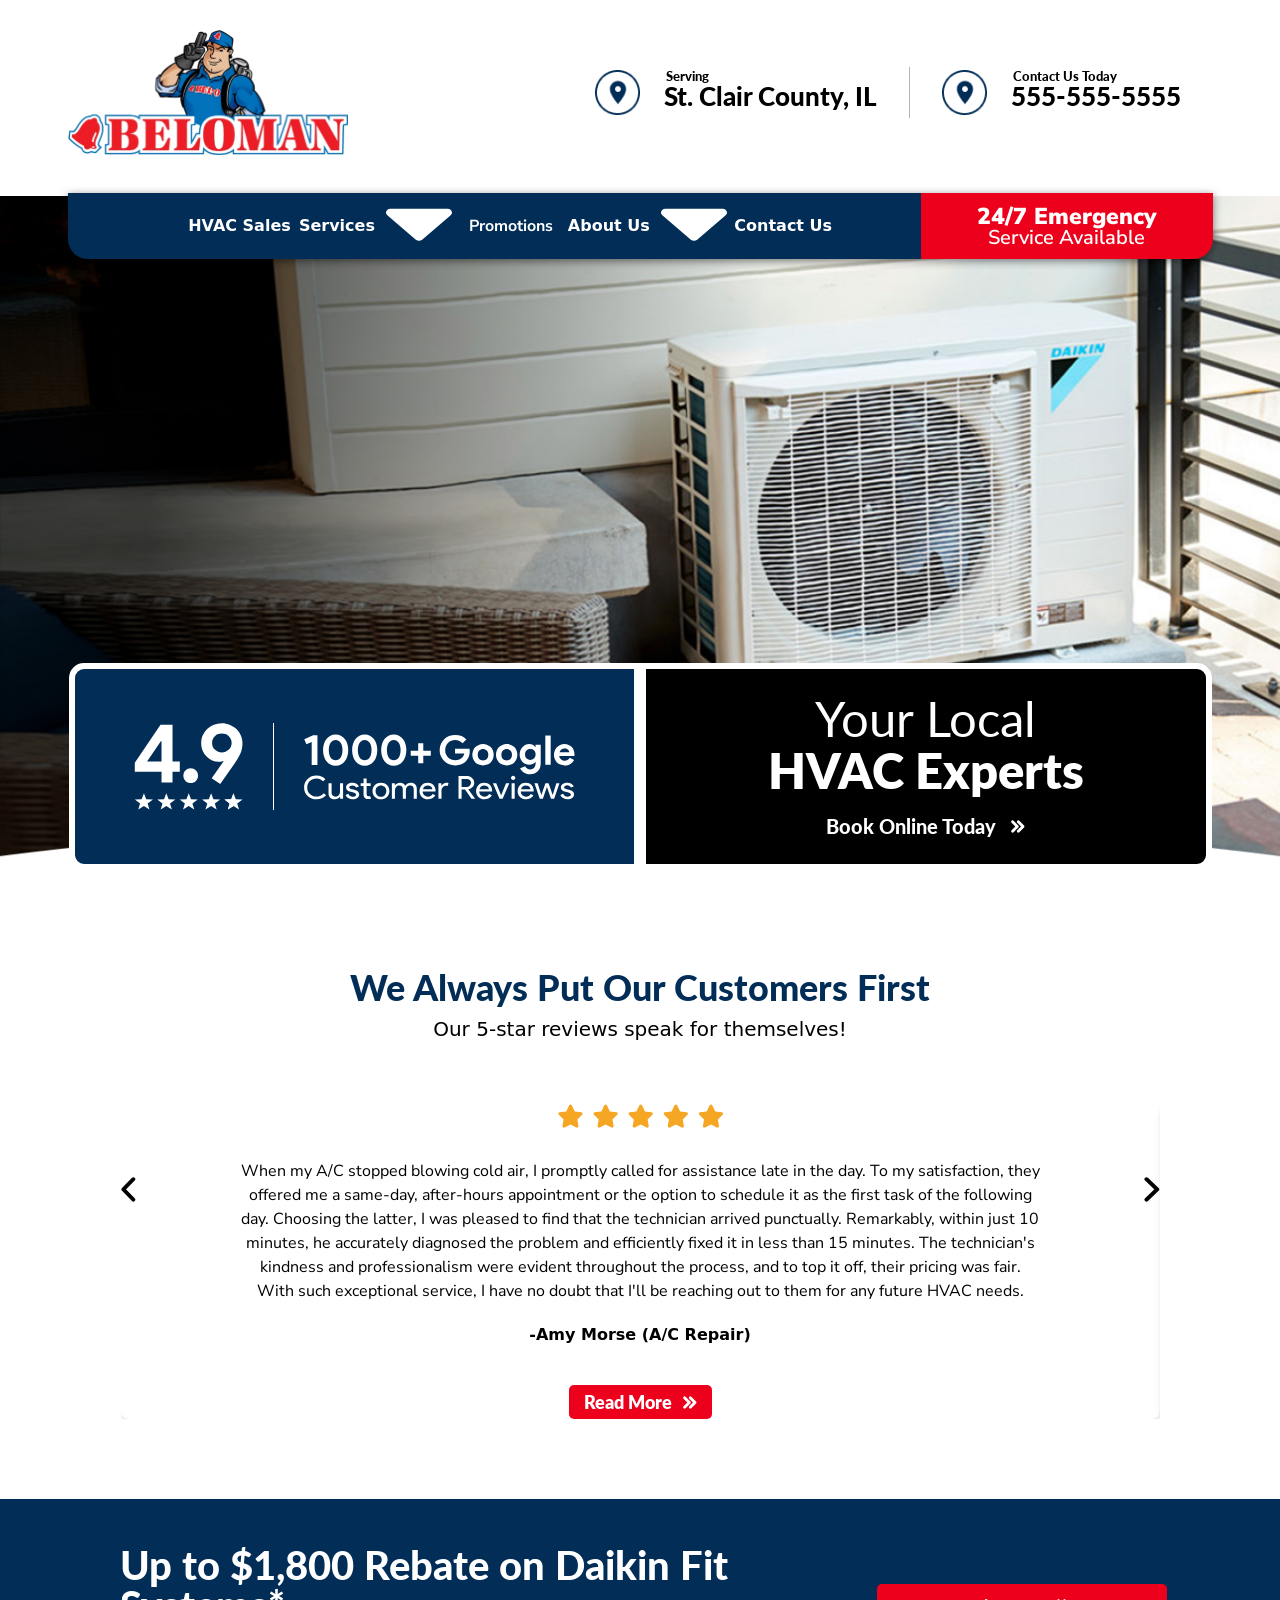
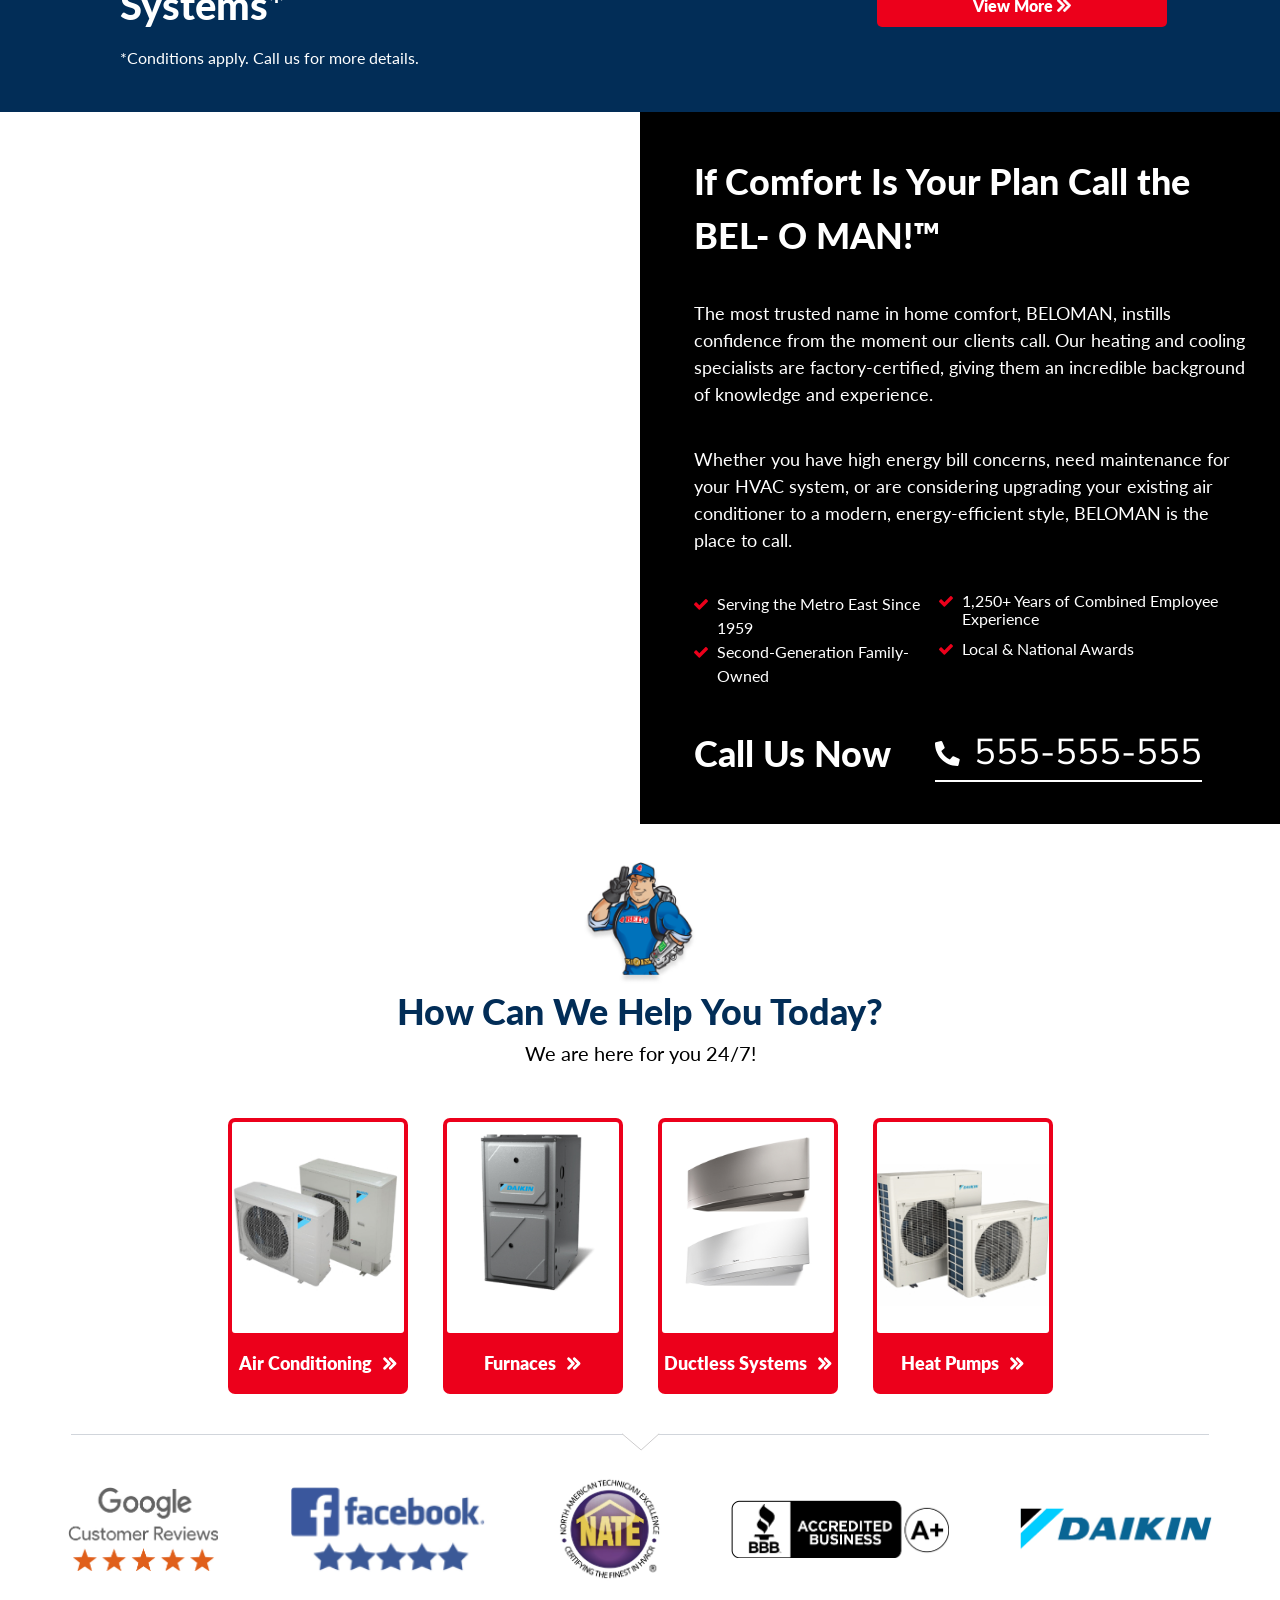
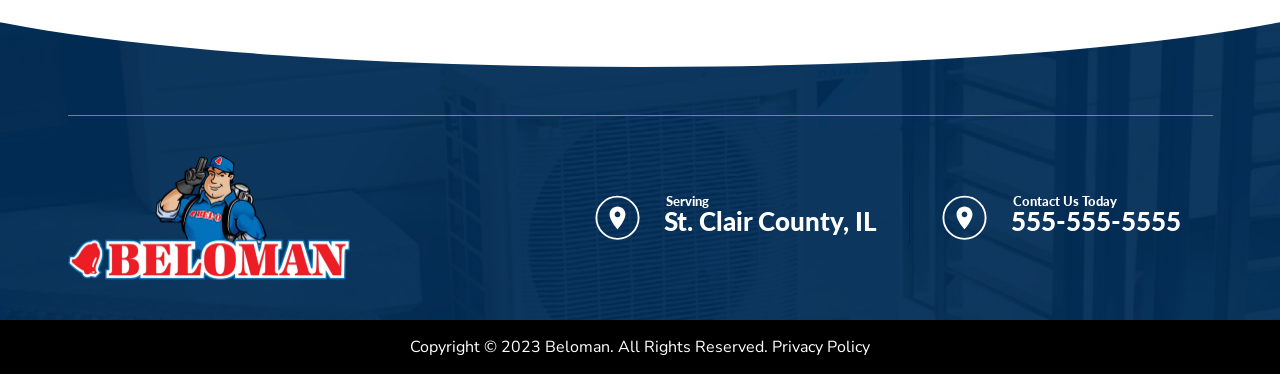
==== commit 57d54268: "fix: removed alt text" ====
--- a/index.html
+++ b/index.html
@@ -63,7 +63,7 @@
                 </p>
               </div>
             </div>
-            <img src="" alt="unloaded-image">
+            <img src="" alt="">
           </div>
         </div>
         <div id="mobile_menu_content" class="hidden fixed inset-0 flex flex-col gap-4 p-4 bg-white z-40">
@@ -601,7 +601,7 @@
                 </p>
               </div>
             </div>
-            <img src="" alt="unloaded-image">
+            <img src="" alt="">
           </div>
       </footer>
       </div>
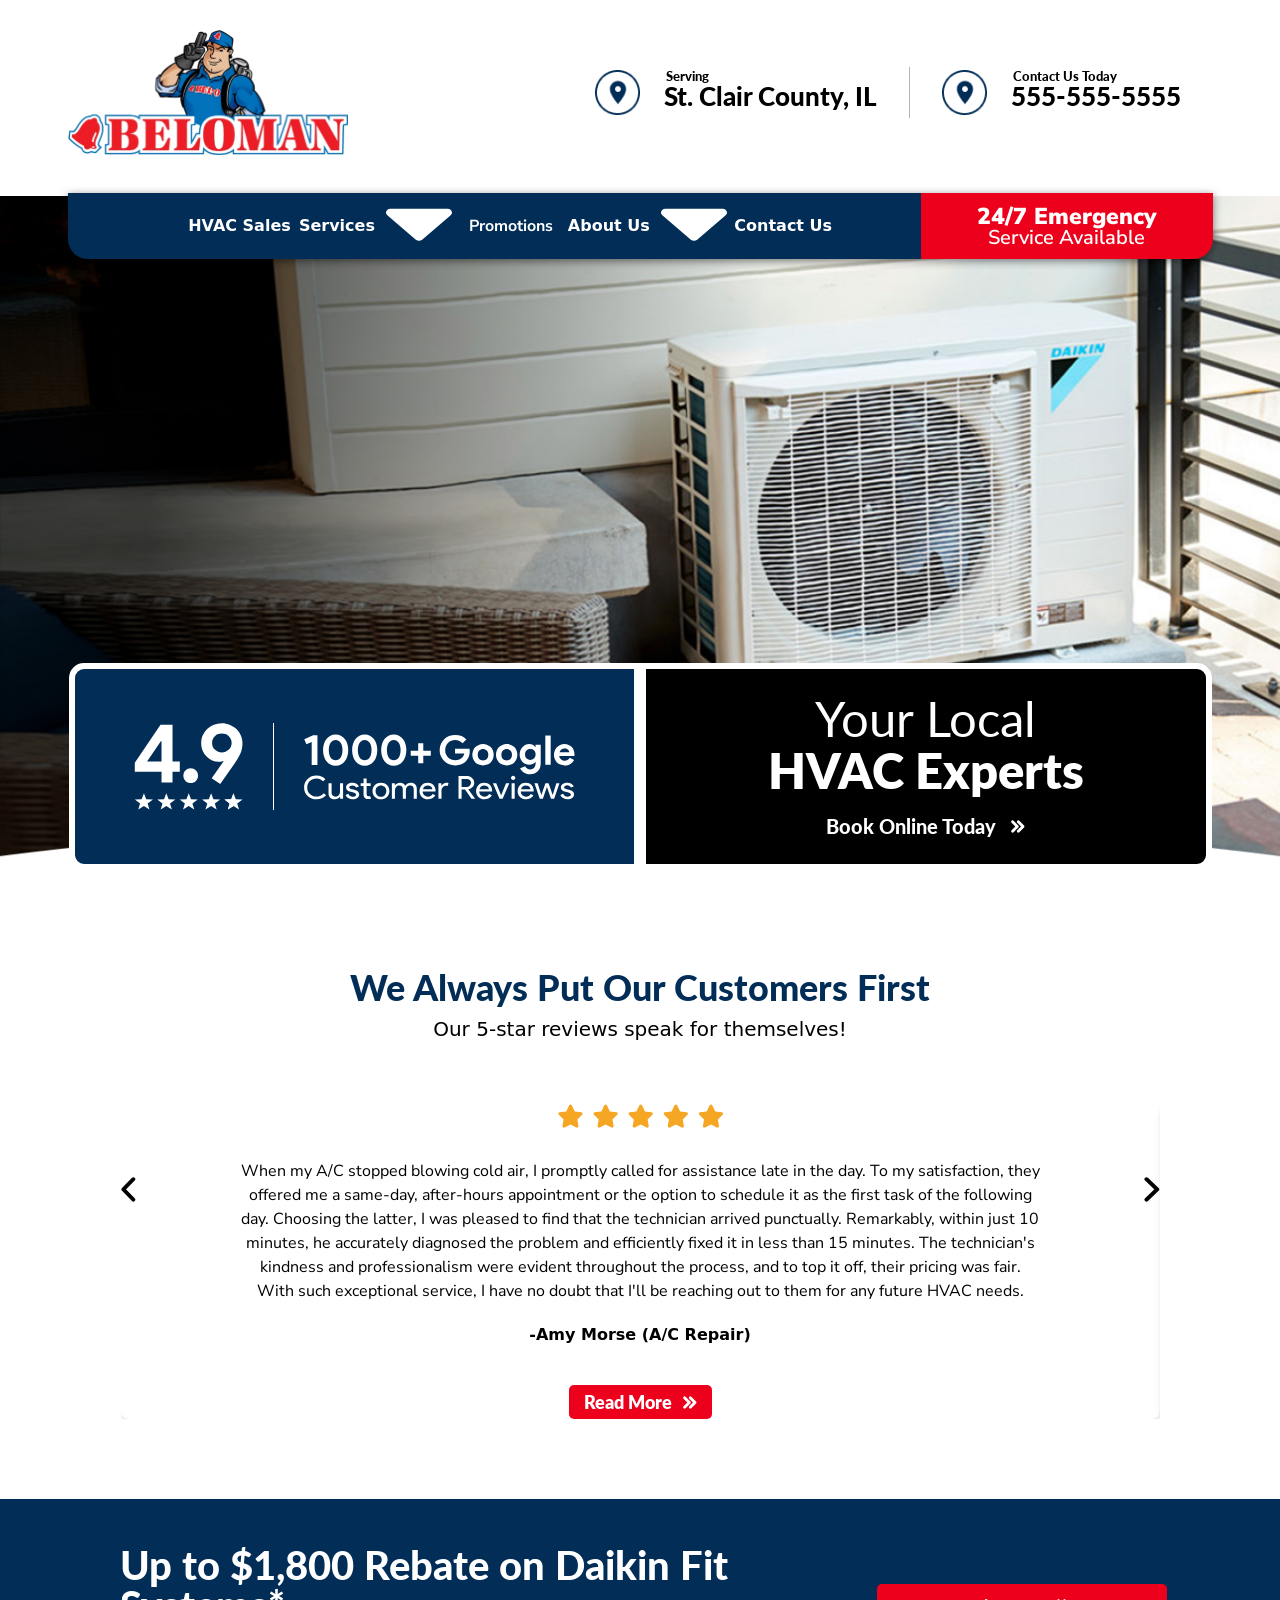
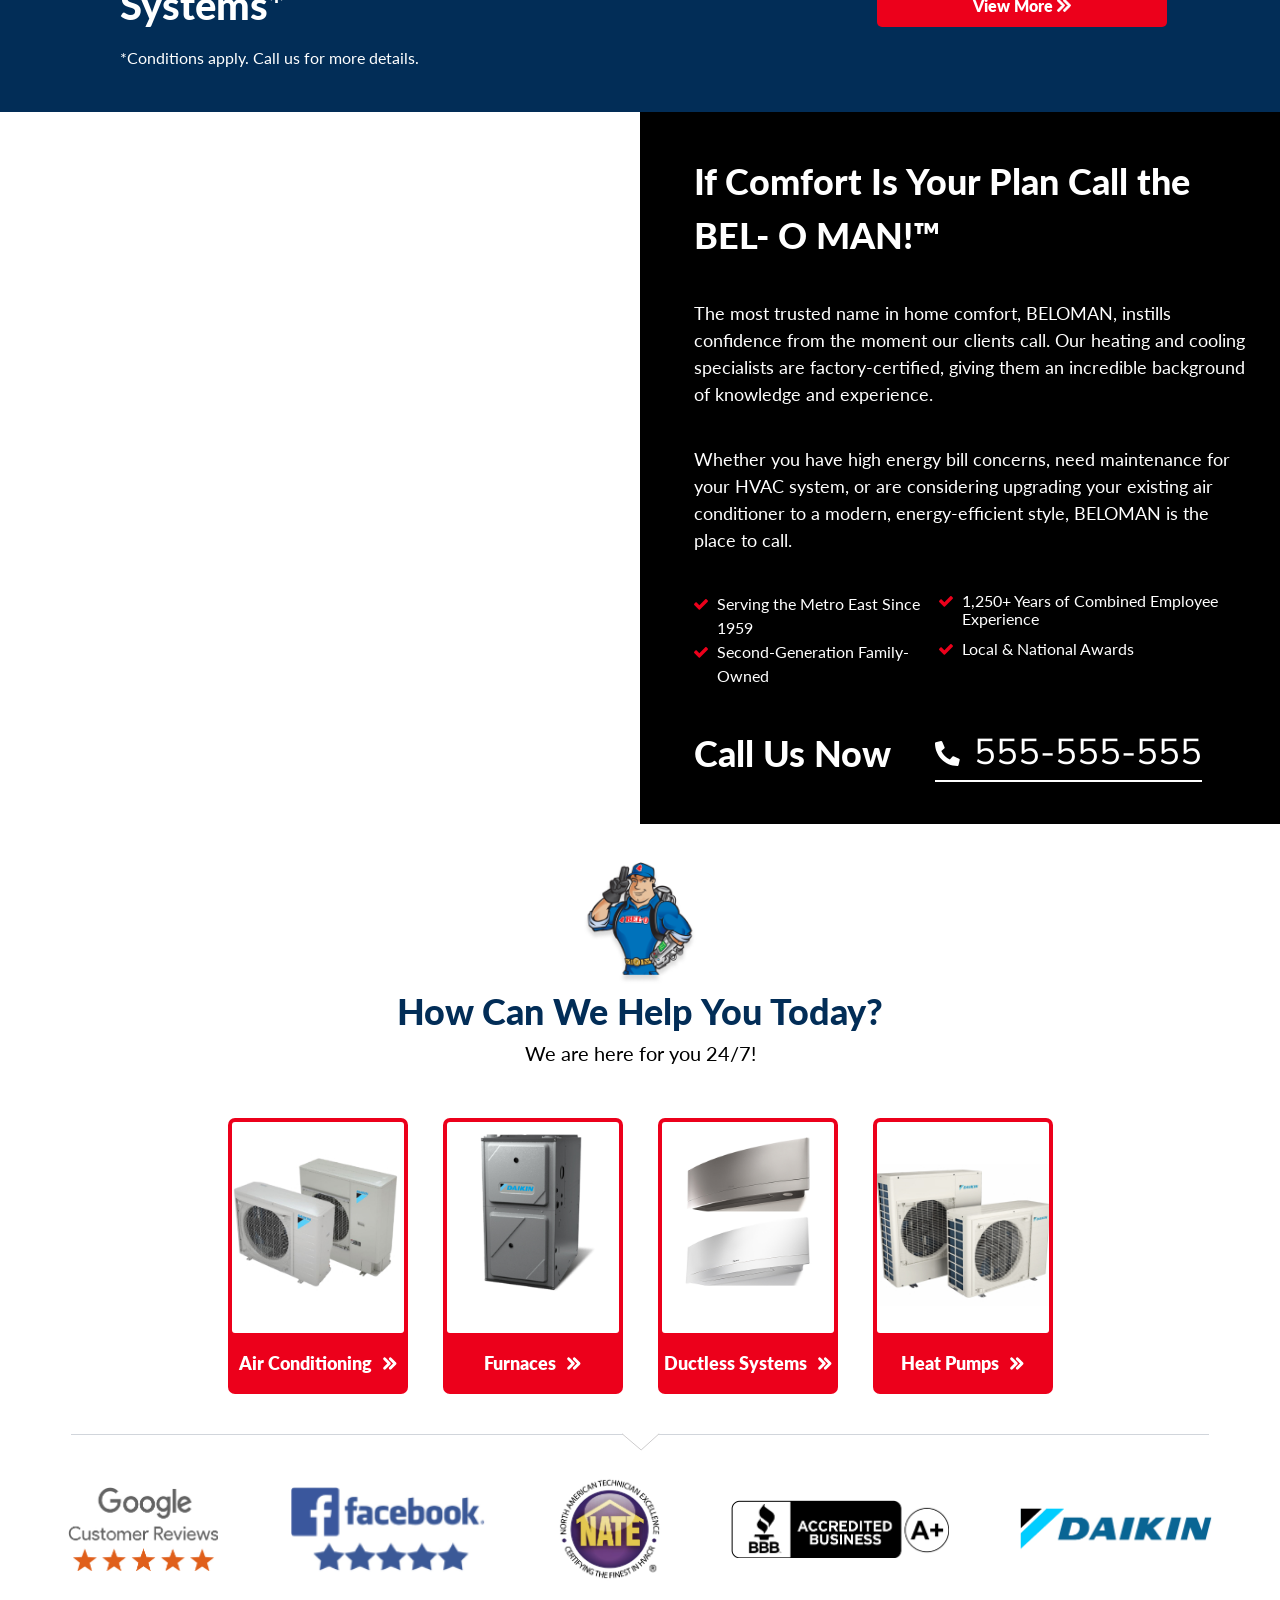
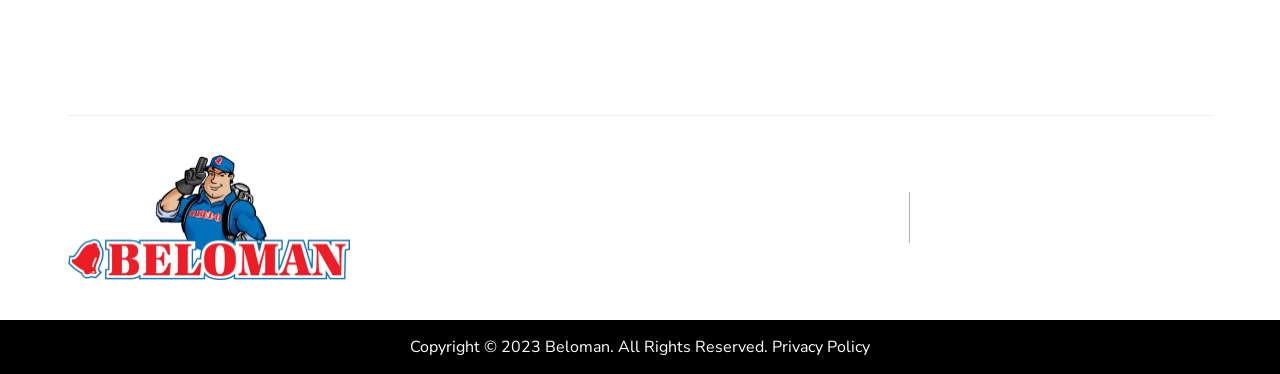
==== commit 3d97ded7: "fix: footer img" ====
--- a/index.html
+++ b/index.html
@@ -567,7 +567,7 @@
       <img class="max-h-[107px] max-w-[194px]" src="./assets/daikin-review.jpg"
       alt="unloaded-image">
     </div>
-    <div class="bg-[url('/assets/footer_img.png')] bg-cover bg-no-repeat overflow-x-hidden">
+    <div class="bg-[url('./assets/footer_img.png')] bg-cover bg-no-repeat overflow-x-hidden">
       <div class="w-[120vw] h-[200px] -ml-[10vw] rounded-b-[50%] bg-white mt-[-150px]">
       </div>
       <div class="bg-[#D8D8D8] opacity-50 h-[1px] w-full mt-[48px] max-w-[1145px] mx-auto flex justify-center">
--- a/css/output.css
+++ b/css/output.css
@@ -591,16 +591,16 @@
   right: 0px;
 }
 
+.top-0 {
+  top: 0px;
+}
+
 .top-\[-1px\] {
   top: -1px;
 }
 
 .top-full {
   top: 100%;
-}
-
-.top-0 {
-  top: 0px;
 }
 
 .z-10 {
@@ -682,6 +682,10 @@
   margin-bottom: 40px;
 }
 
+.ml-4 {
+  margin-left: 1rem;
+}
+
 .ml-\[-26px\] {
   margin-left: -26px;
 }
@@ -694,6 +698,10 @@
   margin-left: 51px;
 }
 
+.ml-\[56px\] {
+  margin-left: 56px;
+}
+
 .mr-0 {
   margin-right: 0px;
 }
@@ -706,6 +714,10 @@
   margin-top: 0px;
 }
 
+.mt-4 {
+  margin-top: 1rem;
+}
+
 .mt-\[-150px\] {
   margin-top: -150px;
 }
@@ -734,10 +746,18 @@
   margin-top: 27px;
 }
 
+.mt-\[2px\] {
+  margin-top: 2px;
+}
+
 .mt-\[30px\] {
   margin-top: 30px;
 }
 
+.mt-\[31px\] {
+  margin-top: 31px;
+}
+
 .mt-\[38px\] {
   margin-top: 38px;
 }
@@ -774,30 +794,6 @@
   margin-top: 80px;
 }
 
-.mt-\[31px\] {
-  margin-top: 31px;
-}
-
-.mt-\[10px\] {
-  margin-top: 10px;
-}
-
-.mt-4 {
-  margin-top: 1rem;
-}
-
-.ml-4 {
-  margin-left: 1rem;
-}
-
-.ml-\[56px\] {
-  margin-left: 56px;
-}
-
-.mt-\[2px\] {
-  margin-top: 2px;
-}
-
 .block {
   display: block;
 }
@@ -818,6 +814,10 @@
   height: 0px;
 }
 
+.h-12 {
+  height: 3rem;
+}
+
 .h-\[125px\] {
   height: 125px;
 }
@@ -878,10 +878,6 @@
   height: 100%;
 }
 
-.h-12 {
-  height: 3rem;
-}
-
 .max-h-\[107px\] {
   max-height: 107px;
 }
@@ -928,6 +924,10 @@
 
 .min-h-\[90px\] {
   min-height: 90px;
+}
+
+.w-12 {
+  width: 3rem;
 }
 
 .w-\[1\.5px\] {
@@ -1004,10 +1004,6 @@
   width: max-content;
 }
 
-.w-12 {
-  width: 3rem;
-}
-
 .min-w-full {
   min-width: 100%;
 }
@@ -1048,6 +1044,10 @@
   max-width: 150px;
 }
 
+.max-w-\[16px\] {
+  max-width: 16px;
+}
+
 .max-w-\[194px\] {
   max-width: 194px;
 }
@@ -1060,16 +1060,16 @@
   max-width: 219px;
 }
 
+.max-w-\[23px\] {
+  max-width: 23px;
+}
+
 .max-w-\[24px\] {
   max-width: 24px;
 }
 
 .max-w-\[25px\] {
   max-width: 25px;
-}
-
-.max-w-\[260px\] {
-  max-width: 260px;
 }
 
 .max-w-\[280px\] {
@@ -1109,28 +1109,16 @@
   max-width: min-content;
 }
 
-.max-w-\[23px\] {
-  max-width: 23px;
-}
-
 .max-w-none {
   max-width: none;
 }
 
-.max-w-\[16px\] {
-  max-width: 16px;
-}
-
 .flex-shrink-0 {
   flex-shrink: 0;
 }
 
 .flex-grow {
   flex-grow: 1;
-}
-
-.transform {
-  transform: translate(var(--tw-translate-x), var(--tw-translate-y)) rotate(var(--tw-rotate)) skewX(var(--tw-skew-x)) skewY(var(--tw-skew-y)) scaleX(var(--tw-scale-x)) scaleY(var(--tw-scale-y));
 }
 
 @keyframes spin {
@@ -1147,10 +1135,6 @@
   cursor: pointer;
 }
 
-.resize {
-  resize: both;
-}
-
 .list-disc {
   list-style-type: disc;
 }
@@ -1159,10 +1143,6 @@
   grid-template-columns: repeat(1, minmax(0, 1fr));
 }
 
-.grid-cols-2 {
-  grid-template-columns: repeat(2, minmax(0, 1fr));
-}
-
 .grid-cols-5 {
   grid-template-columns: repeat(5, minmax(0, 1fr));
 }
@@ -1219,6 +1199,10 @@
   gap: 11px;
 }
 
+.gap-\[12px\] {
+  gap: 12px;
+}
+
 .gap-\[14px\] {
   gap: 14px;
 }
@@ -1267,6 +1251,10 @@
   gap: 30px;
 }
 
+.gap-\[31px\] {
+  gap: 31px;
+}
+
 .gap-\[32px\] {
   gap: 32px;
 }
@@ -1299,18 +1287,6 @@
   gap: 9px;
 }
 
-.gap-\[12px\] {
-  gap: 12px;
-}
-
-.gap-\[31px\] {
-  gap: 31px;
-}
-
-.gap-\[12\[x\]\] {
-  gap: 12[x];
-}
-
 .overflow-hidden {
   overflow: hidden;
 }
@@ -1359,16 +1335,12 @@
   border-radius: 7px;
 }
 
+.rounded-full {
+  border-radius: 9999px;
+}
+
 .rounded-lg {
   border-radius: 0.5rem;
-}
-
-.rounded-full {
-  border-radius: 9999px;
-}
-
-.rounded-\[50\%\] {
-  border-radius: 50%;
 }
 
 .rounded-b-3xl {
@@ -1458,6 +1430,11 @@
   border-color: rgb(236 0 27 / var(--tw-border-opacity));
 }
 
+.border-black {
+  --tw-border-opacity: 1;
+  border-color: rgb(0 0 0 / var(--tw-border-opacity));
+}
+
 .border-gray-300 {
   --tw-border-opacity: 1;
   border-color: rgb(209 213 219 / var(--tw-border-opacity));
@@ -1468,16 +1445,6 @@
   border-color: rgb(255 255 255 / var(--tw-border-opacity));
 }
 
-.border-blue-500 {
-  --tw-border-opacity: 1;
-  border-color: rgb(59 130 246 / var(--tw-border-opacity));
-}
-
-.border-black {
-  --tw-border-opacity: 1;
-  border-color: rgb(0 0 0 / var(--tw-border-opacity));
-}
-
 .bg-\[\#000000\] {
   --tw-bg-opacity: 1;
   background-color: rgb(0 0 0 / var(--tw-bg-opacity));
@@ -1540,6 +1507,18 @@
   background-image: url('/assets/learnmore-bg.png');
 }
 
+.bg-\[url\(\'\.\/assets\/footer_img\.png\'\)\] {
+  background-image: url('./assets/footer_img.png');
+}
+
+.bg-\[url\(\'\.\/assets\/background-2\.png\'\)\] {
+  background-image: url('./assets/background-2.png');
+}
+
+.bg-\[url\(\'\.\/assets\/learnmore-bg\.png\'\)\] {
+  background-image: url('./assets/learnmore-bg.png');
+}
+
 .bg-contain {
   background-size: contain;
 }
@@ -1683,6 +1662,10 @@
   padding-bottom: 10px;
 }
 
+.pb-\[18px\] {
+  padding-bottom: 18px;
+}
+
 .pb-\[19px\] {
   padding-bottom: 19px;
 }
@@ -1691,14 +1674,14 @@
   padding-bottom: 20px;
 }
 
-.pb-\[24px\] {
-  padding-bottom: 24px;
-}
-
 .pb-\[25px\] {
   padding-bottom: 25px;
 }
 
+.pb-\[30px\] {
+  padding-bottom: 30px;
+}
+
 .pb-\[35px\] {
   padding-bottom: 35px;
 }
@@ -1711,6 +1694,10 @@
   padding-left: 1rem;
 }
 
+.pl-\[\.5rem\] {
+  padding-left: .5rem;
+}
+
 .pl-\[104px\] {
   padding-left: 104px;
 }
@@ -1753,18 +1740,6 @@
 
 .pt-\[9px\] {
   padding-top: 9px;
-}
-
-.pb-\[18px\] {
-  padding-bottom: 18px;
-}
-
-.pl-\[\.5rem\] {
-  padding-left: .5rem;
-}
-
-.pb-\[30px\] {
-  padding-bottom: 30px;
 }
 
 .text-left {
@@ -1800,6 +1775,10 @@
   font-size: 20px;
 }
 
+.text-\[22px\] {
+  font-size: 22px;
+}
+
 .text-\[23px\] {
   font-size: 23px;
 }
@@ -1840,25 +1819,12 @@
   font-size: 40px;
 }
 
-.text-lg {
-  font-size: 1.125rem;
-  line-height: 1.75rem;
-}
-
-.text-\[22px\] {
-  font-size: 22px;
-}
-
 .font-bold {
   font-weight: 700;
 }
 
 .font-semibold {
   font-weight: 600;
-}
-
-.capitalize {
-  text-transform: capitalize;
 }
 
 .leading-\[110\%\] {
@@ -1883,6 +1849,11 @@
   color: rgb(2 45 87 / var(--tw-text-opacity));
 }
 
+.text-\[\#1E1E1E\] {
+  --tw-text-opacity: 1;
+  color: rgb(30 30 30 / var(--tw-text-opacity));
+}
+
 .text-\[\#282C37\] {
   --tw-text-opacity: 1;
   color: rgb(40 44 55 / var(--tw-text-opacity));
@@ -1913,9 +1884,8 @@
   color: rgb(255 255 255 / var(--tw-text-opacity));
 }
 
-.text-\[\#1E1E1E\] {
-  --tw-text-opacity: 1;
-  color: rgb(30 30 30 / var(--tw-text-opacity));
+.opacity-100 {
+  opacity: 1;
 }
 
 .opacity-30 {
@@ -1924,20 +1894,6 @@
 
 .opacity-50 {
   opacity: 0.5;
-}
-
-.opacity-0 {
-  opacity: 0;
-}
-
-.opacity-100 {
-  opacity: 1;
-}
-
-.shadow-\[0_35px_60px_-15px_rgba\(0\2c 0\2c 0\2c 0\.3\)\] {
-  --tw-shadow: 0 35px 60px -15px rgba(0,0,0,0.3);
-  --tw-shadow-colored: 0 35px 60px -15px var(--tw-shadow-color);
-  box-shadow: var(--tw-ring-offset-shadow, 0 0 #0000), var(--tw-ring-shadow, 0 0 #0000), var(--tw-shadow);
 }
 
 .shadow-lg {
@@ -1961,52 +1917,30 @@
   filter: var(--tw-blur) var(--tw-brightness) var(--tw-contrast) var(--tw-grayscale) var(--tw-hue-rotate) var(--tw-invert) var(--tw-saturate) var(--tw-sepia) var(--tw-drop-shadow);
 }
 
+.transition-all {
+  transition-property: all;
+  transition-timing-function: cubic-bezier(0.4, 0, 0.2, 1);
+  transition-duration: 150ms;
+}
+
+.transition-colors {
+  transition-property: color, background-color, border-color, text-decoration-color, fill, stroke;
+  transition-timing-function: cubic-bezier(0.4, 0, 0.2, 1);
+  transition-duration: 150ms;
+}
+
 .transition-transform {
   transition-property: transform;
   transition-timing-function: cubic-bezier(0.4, 0, 0.2, 1);
   transition-duration: 150ms;
 }
 
-.transition {
-  transition-property: color, background-color, border-color, text-decoration-color, fill, stroke, opacity, box-shadow, transform, filter, -webkit-backdrop-filter;
-  transition-property: color, background-color, border-color, text-decoration-color, fill, stroke, opacity, box-shadow, transform, filter, backdrop-filter;
-  transition-property: color, background-color, border-color, text-decoration-color, fill, stroke, opacity, box-shadow, transform, filter, backdrop-filter, -webkit-backdrop-filter;
-  transition-timing-function: cubic-bezier(0.4, 0, 0.2, 1);
-  transition-duration: 150ms;
-}
-
-.transition-opacity {
-  transition-property: opacity;
-  transition-timing-function: cubic-bezier(0.4, 0, 0.2, 1);
-  transition-duration: 150ms;
-}
-
-.transition-all {
-  transition-property: all;
-  transition-timing-function: cubic-bezier(0.4, 0, 0.2, 1);
-  transition-duration: 150ms;
-}
-
-.transition-colors {
-  transition-property: color, background-color, border-color, text-decoration-color, fill, stroke;
-  transition-timing-function: cubic-bezier(0.4, 0, 0.2, 1);
-  transition-duration: 150ms;
+.duration-200 {
+  transition-duration: 200ms;
 }
 
 .duration-500 {
   transition-duration: 500ms;
-}
-
-.duration-300 {
-  transition-duration: 300ms;
-}
-
-.duration-100 {
-  transition-duration: 100ms;
-}
-
-.duration-200 {
-  transition-duration: 200ms;
 }
 
 .ease-out {
@@ -2134,10 +2068,6 @@
     margin-top: 90px;
   }
 
-  .lg\:mt-\[31px\] {
-    margin-top: 31px;
-  }
-
   .lg\:block {
     display: block;
   }
@@ -2170,11 +2100,6 @@
     min-height: 180px;
   }
 
-  .lg\:min-h-max {
-    min-height: -moz-max-content;
-    min-height: max-content;
-  }
-
   .lg\:w-1\/2 {
     width: 50%;
   }
@@ -2191,6 +2116,10 @@
     width: 100%;
   }
 
+  .lg\:max-w-\[260px\] {
+    max-width: 260px;
+  }
+
   .lg\:max-w-\[540px\] {
     max-width: 540px;
   }
@@ -2207,10 +2136,6 @@
     max-width: none;
   }
 
-  .lg\:max-w-\[260px\] {
-    max-width: 260px;
-  }
-
   .lg\:flex-row {
     flex-direction: row;
   }
@@ -2223,6 +2148,10 @@
     justify-content: center;
   }
 
+  .lg\:gap-0 {
+    gap: 0px;
+  }
+
   .lg\:gap-\[38px\] {
     gap: 38px;
   }
@@ -2233,10 +2162,6 @@
 
   .lg\:gap-\[60px\] {
     gap: 60px;
-  }
-
-  .lg\:gap-0 {
-    gap: 0px;
   }
 
   .lg\:rounded-\[0px\] {
@@ -2332,6 +2257,10 @@
     padding-left: 54px;
   }
 
+  .lg\:pr-0 {
+    padding-right: 0px;
+  }
+
   .lg\:pr-\[113px\] {
     padding-right: 113px;
   }
@@ -2344,10 +2273,6 @@
     padding-top: 0px;
   }
 
-  .lg\:pr-0 {
-    padding-right: 0px;
-  }
-
   .lg\:text-\[40px\] {
     font-size: 40px;
   }
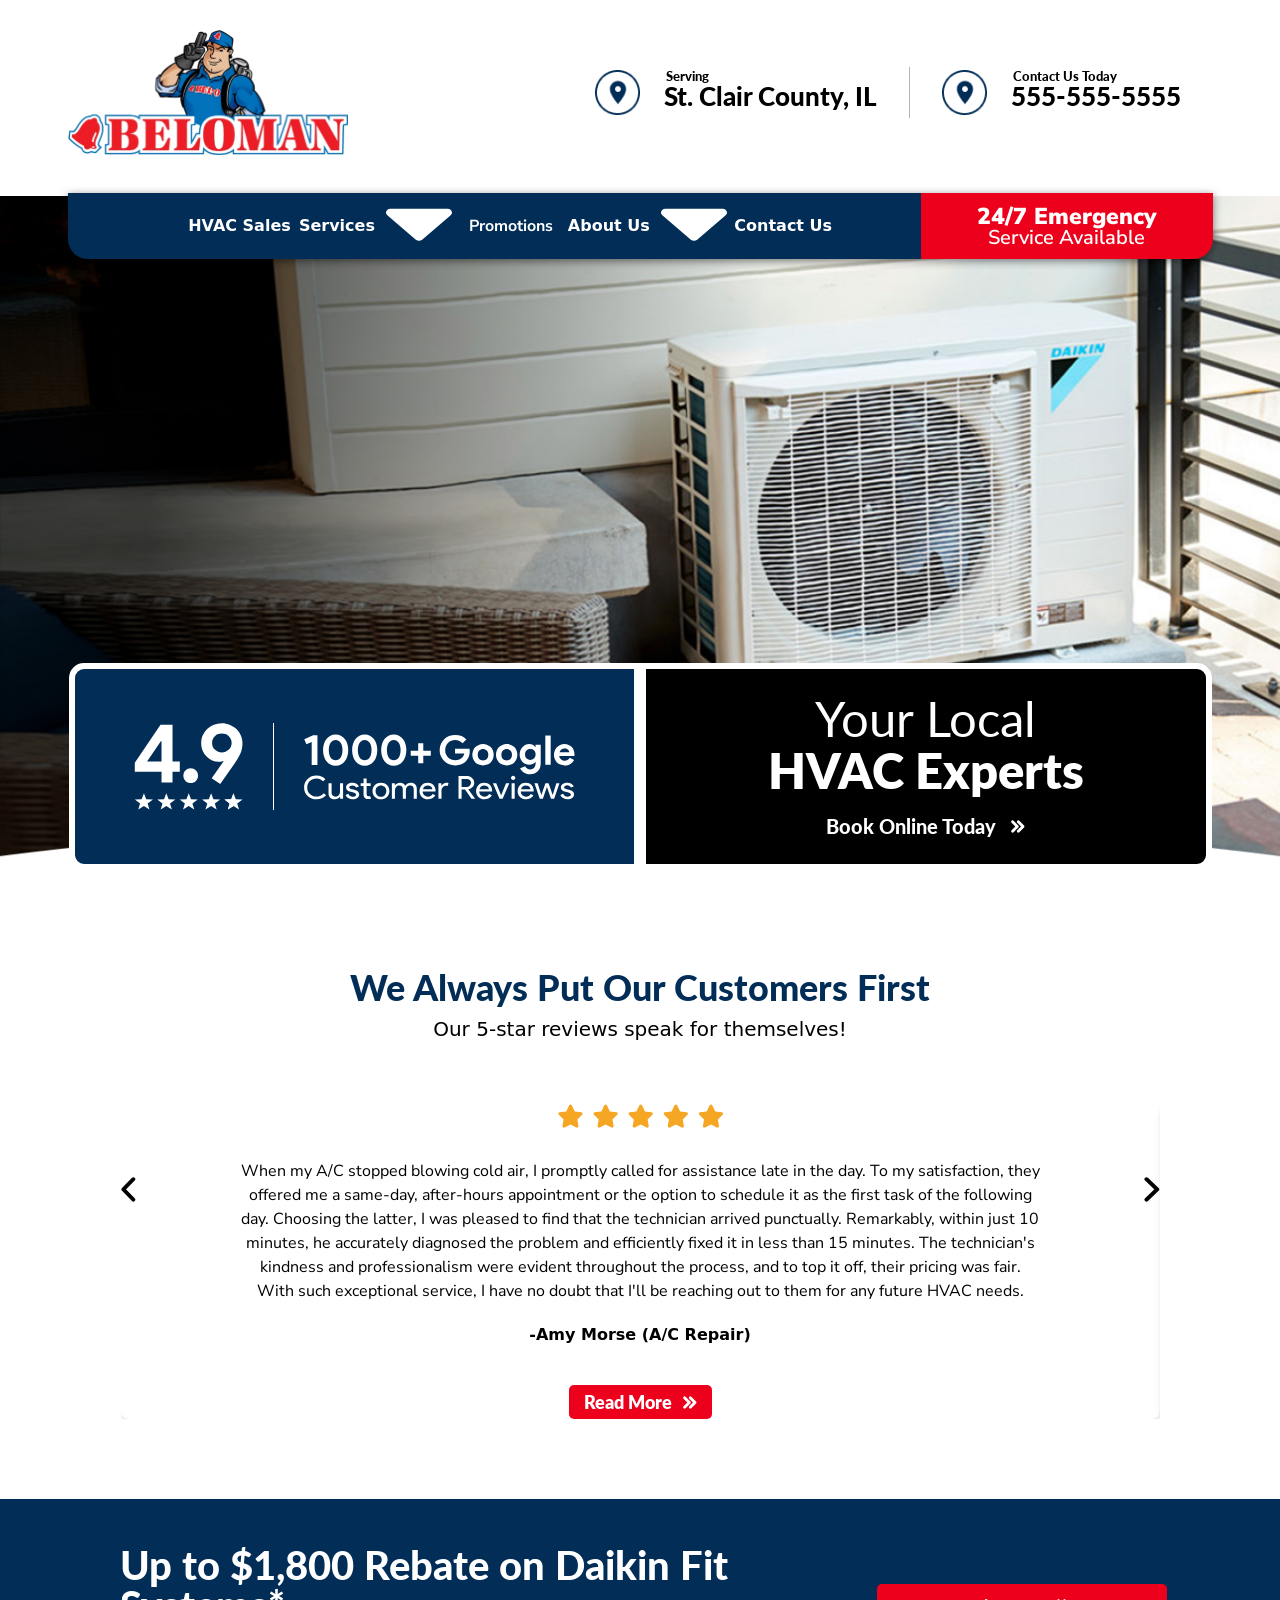
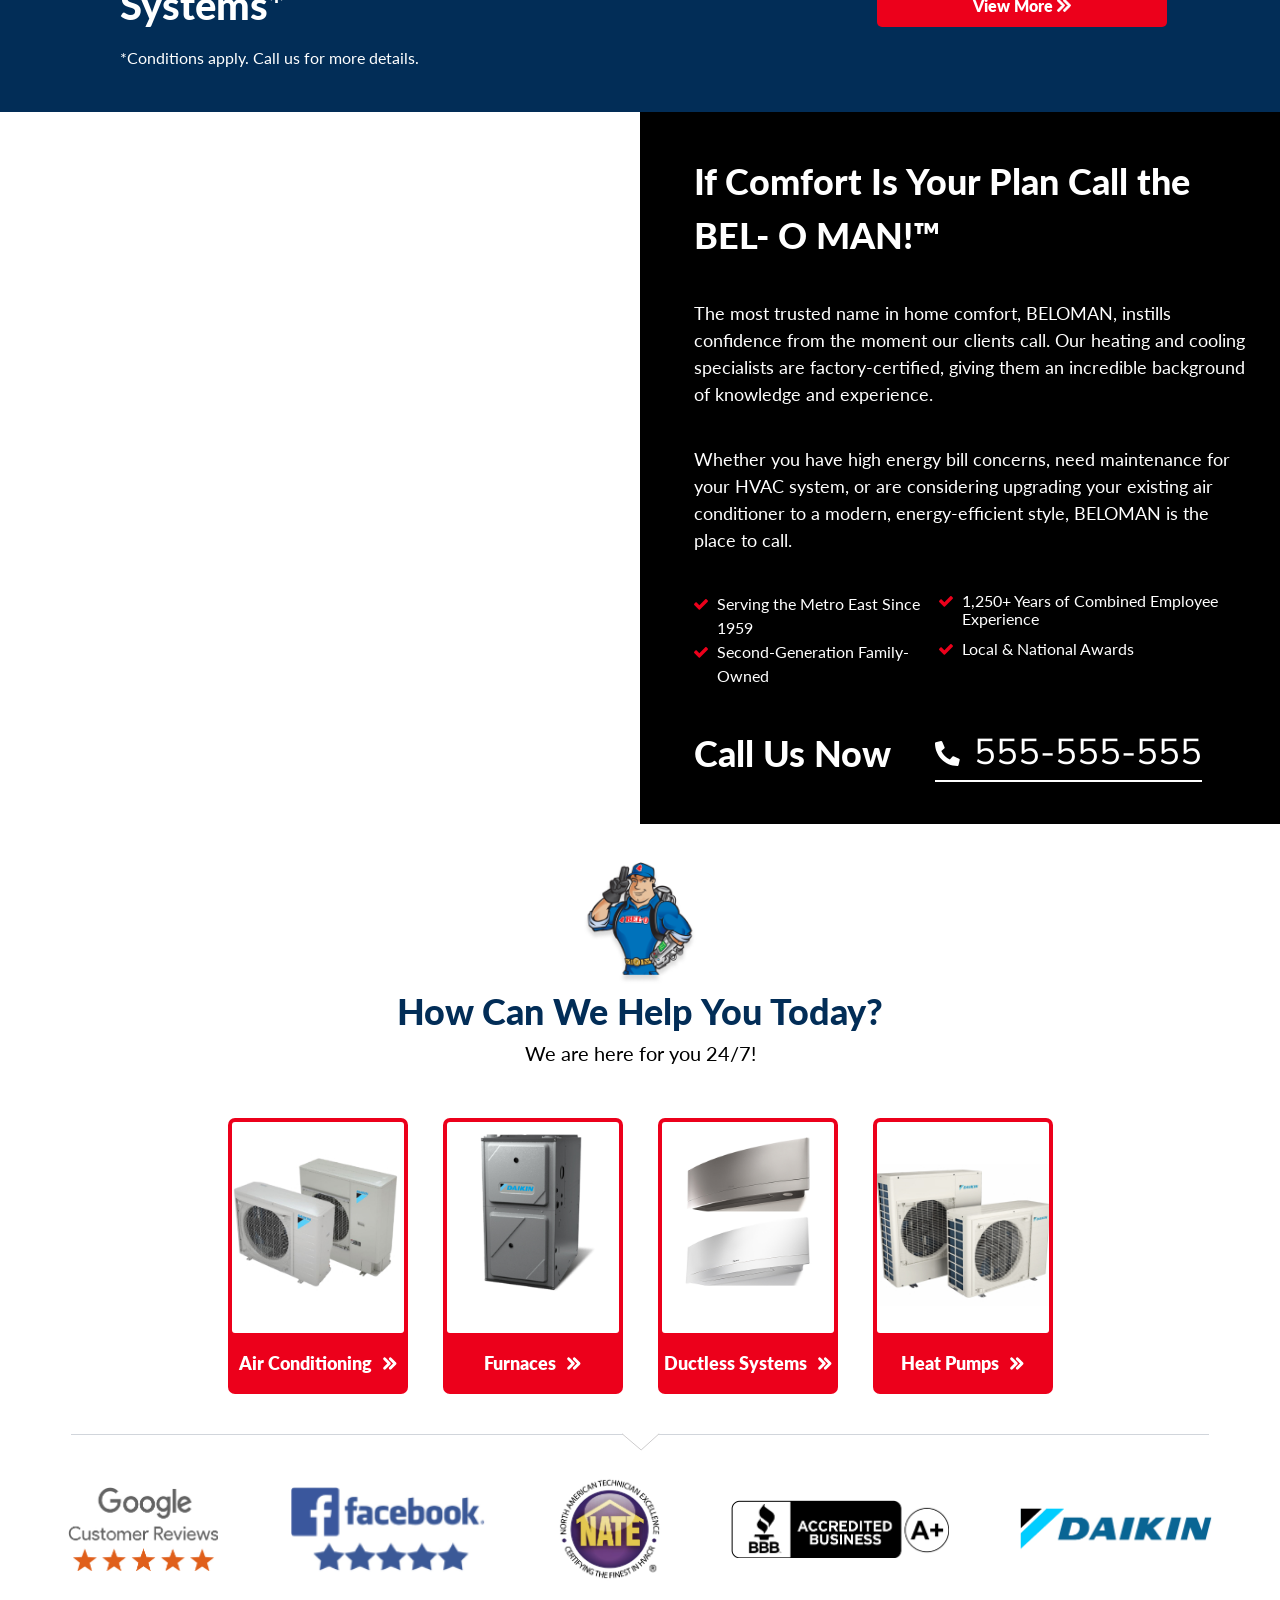
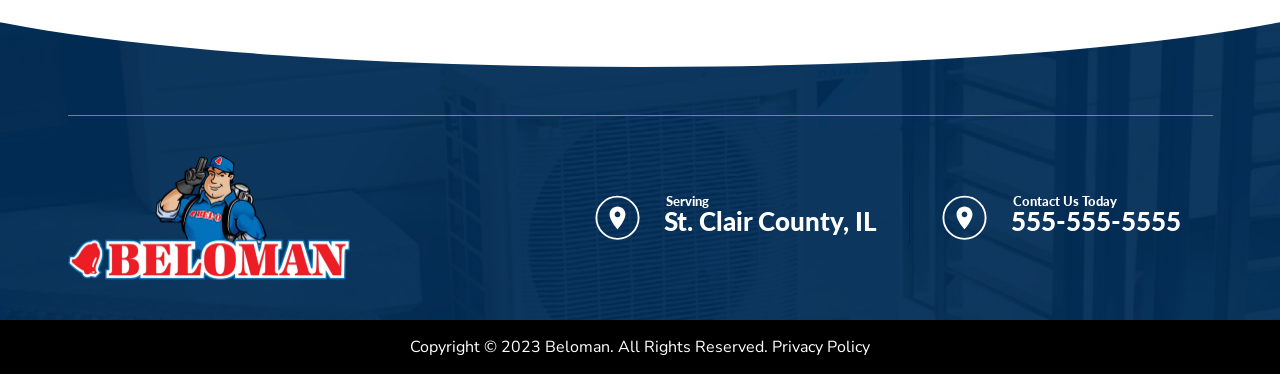
==== commit c4c05c29: "fix: img link" ====
--- a/index.html
+++ b/index.html
@@ -567,7 +567,7 @@
       <img class="max-h-[107px] max-w-[194px]" src="./assets/daikin-review.jpg"
       alt="unloaded-image">
     </div>
-    <div class="bg-[url('./assets/footer_img.png')] bg-cover bg-no-repeat overflow-x-hidden">
+    <div class="bg-[url('/assets/footer_img.png')] bg-cover bg-no-repeat overflow-x-hidden">
       <div class="w-[120vw] h-[200px] -ml-[10vw] rounded-b-[50%] bg-white mt-[-150px]">
       </div>
       <div class="bg-[#D8D8D8] opacity-50 h-[1px] w-full mt-[48px] max-w-[1145px] mx-auto flex justify-center">
--- a/css/output.css
+++ b/css/output.css
@@ -1519,6 +1519,14 @@
   background-image: url('./assets/learnmore-bg.png');
 }
 
+.bg-\[url\(\'assets\\footer_img\.png\'\)\] {
+  background-image: url('assets\footer_img.png');
+}
+
+.bg-\[url\(\'assets\/footer_img\.png\'\)\] {
+  background-image: url('assets/footer_img.png');
+}
+
 .bg-contain {
   background-size: contain;
 }
